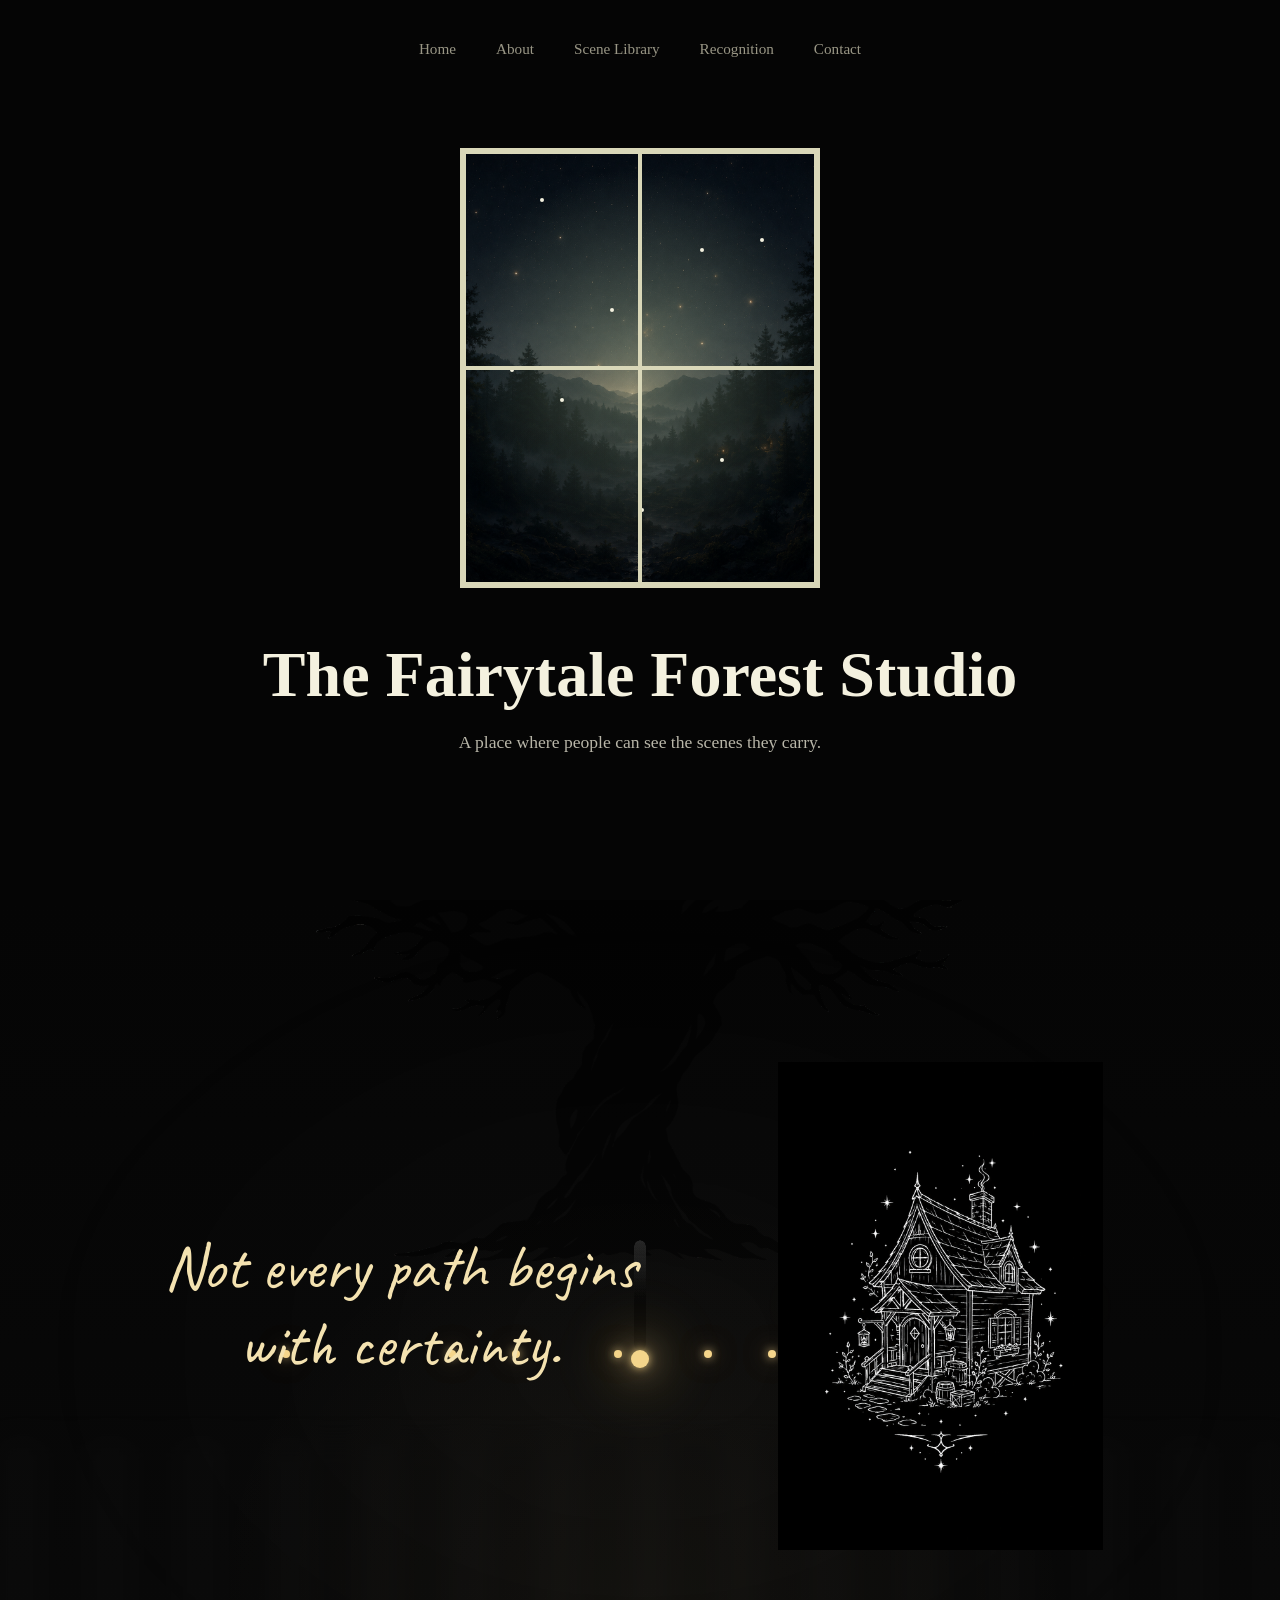
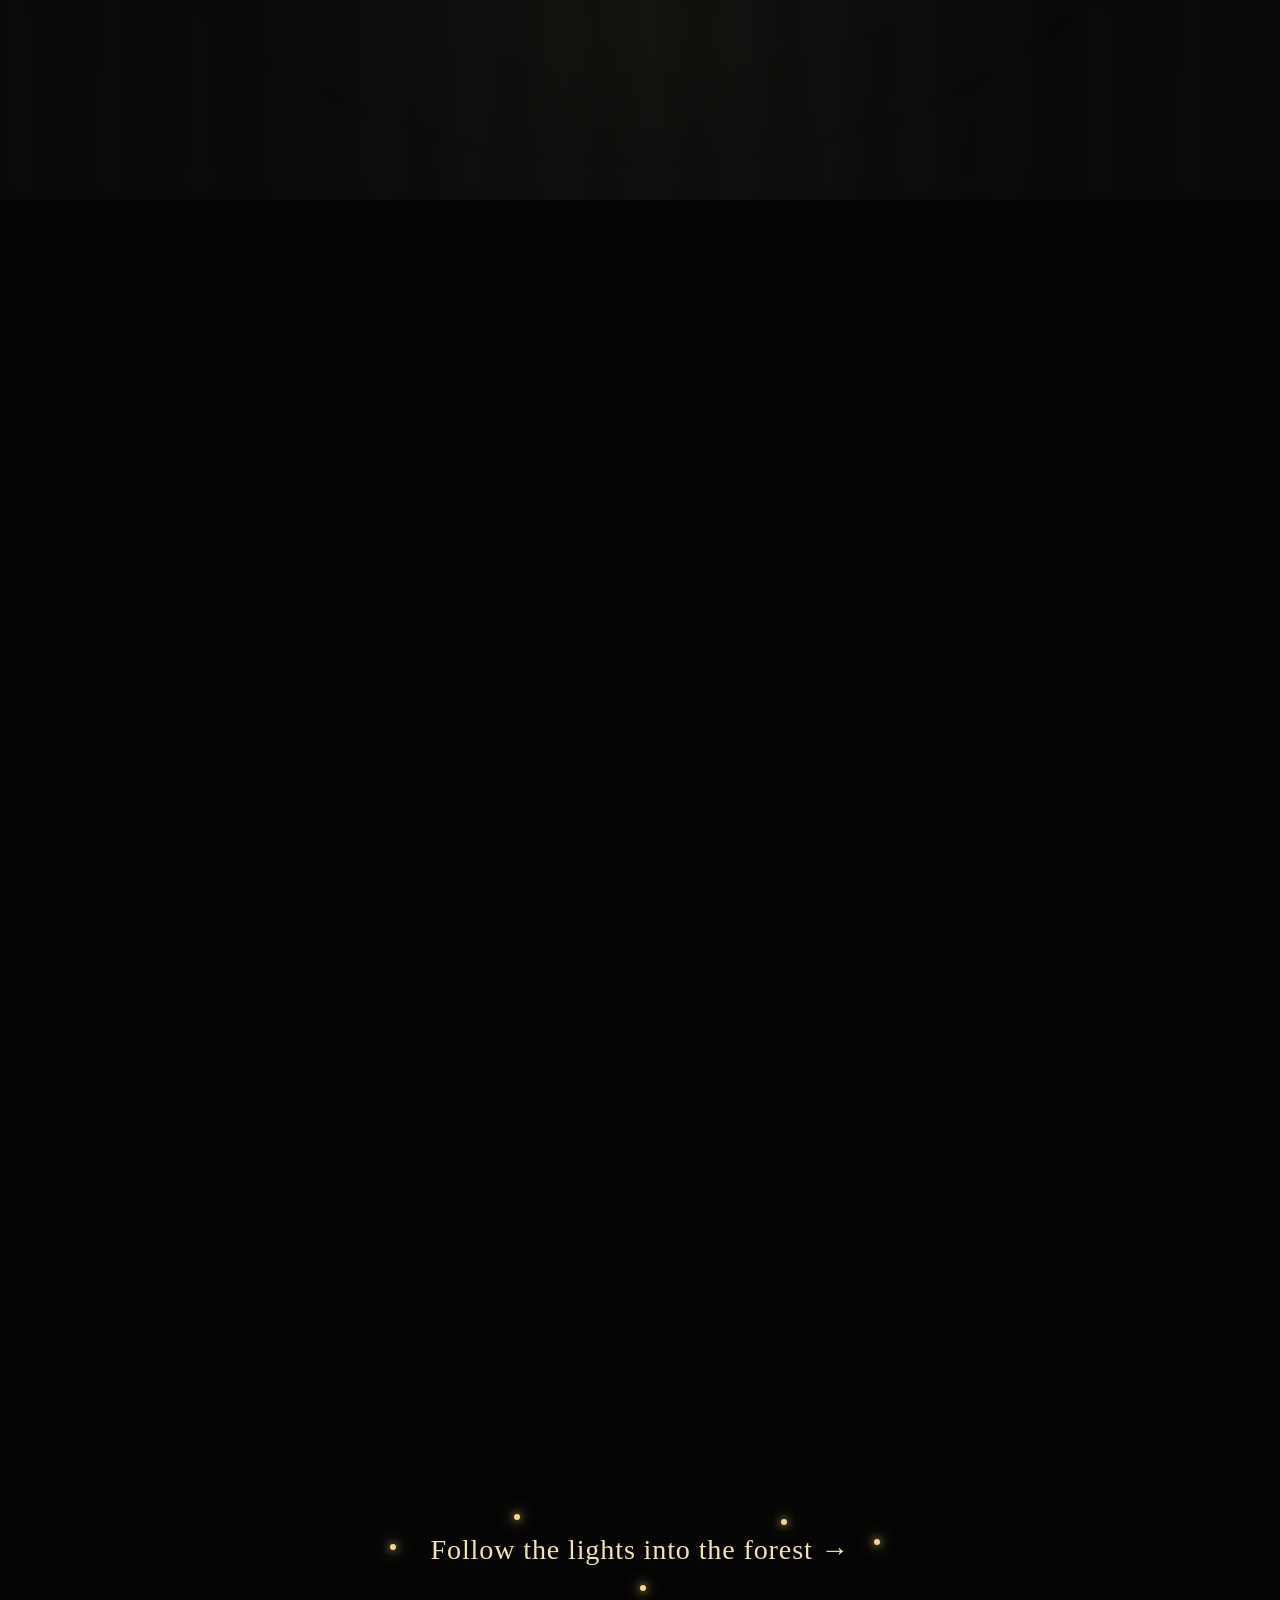
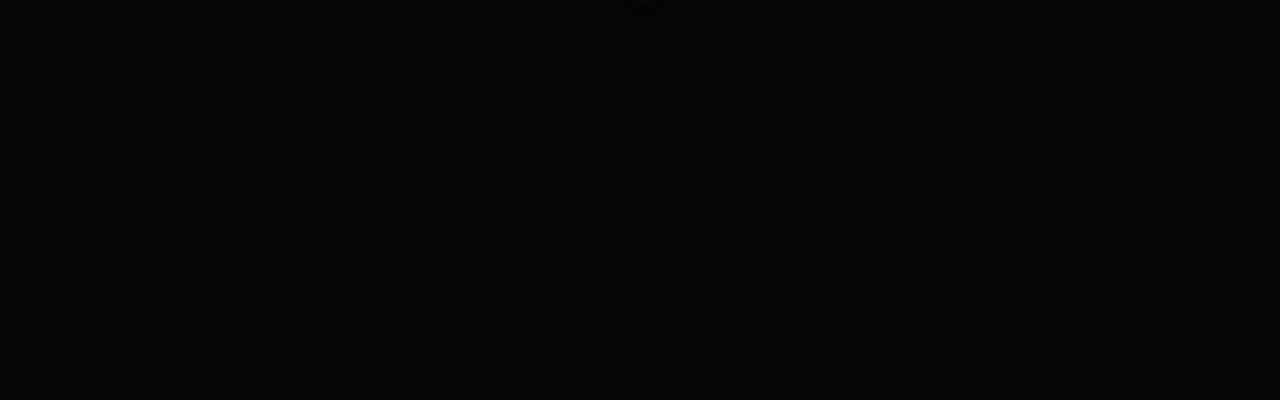
==== index.html @ 3590ee10 "Add house floating animation and glow stage" ====
<!DOCTYPE html>
<html lang="en">
<head>
    <meta charset="UTF-8">
    <meta name="viewport" content="width=device-width, initial-scale=1.0">
    <title>The Fairytale Forest Studio</title>

    <link rel="stylesheet" href="style.css">

    <link rel="preconnect" href="https://fonts.googleapis.com">

    <link rel="preconnect" href="https://fonts.gstatic.com" crossorigin>

    <link href="https://fonts.googleapis.com/css2?family=Caveat:wght@400;500;600&display=swap" rel="stylesheet">
</head>
<body>
    <div id="living-light"></div>

<main>

    <section class="hero">

        <nav>
            <a href="index.html">Home</a>
            <a href="about.html">About</a>
            <a href="scene-library.html">Scene Library</a>
            <a href="recognition.html">Recognition</a>
            <a href="contact.html">Contact</a>
        </nav>

        <div class="window">

            <div class="sky"></div>
            <div class="distant-mist"></div>
            <div class="foreground-shadow"></div>

            <div class="star star1"></div>
            <div class="star star2"></div>
            <div class="star star3"></div>
            <div class="star star4"></div>
            <div class="star star5"></div>
            <div class="star star6"></div>
            <div class="star star7"></div>
            <div class="star star8"></div>

            <div class="glow"></div>
            
            <div class="window-frame">
                <div></div>
                <div></div>
                <div></div>
                <div></div>
            </div>

        </div>

        <h1>The Fairytale Forest Studio</h1>

        <p>
            A place where people can see the scenes they carry.
        </p>

    </section>


    <section class="forest-transition">

        
<div class="transition-story">

    <div class="transition-left">

        <div class="transition-quote">
            Not every path begins with certainty.
        </div>

    </div>

    <div class="transition-right">

    <div class="house-stage">

        <img
            src="assets/fairytale-house.png"
            class="transition-house"
            alt="Fairytale House"
        >

    </div>

</div>

</div>

    <div class="forest-darkness">

        
        <div class="forest-lantern"></div>
        <div class="ancient-tree"></div>

        <div class="floating-light light-1"></div>
        <div class="floating-light light-2"></div>
        <div class="floating-light light-3"></div>
        <div class="floating-light light-4"></div>
        <div class="floating-light light-5"></div>
        <div class="floating-light light-6"></div>
        <div class="floating-light light-7"></div>
        <div class="floating-light light-8"></div>

    </div>

    </section>


    <section class="forest-path">


    <div class="path-lights">


            <span></span>
            <span></span>
            <span></span>
            <span></span>
            <span></span>
            <span></span>
            <span></span>
            <span></span>

        </div>

    </section>


    <section class="forest-gate">
       
    <a href="scene-library.html"
       class="forest-invitation">

        Follow the lights into the forest →

        <span class="sparkle sparkle-1"></span>
        <span class="sparkle sparkle-2"></span>
        <span class="sparkle sparkle-3"></span>
        <span class="sparkle sparkle-4"></span>
        <span class="sparkle sparkle-5"></span>

    </a>

</section>

</main>

<script src="script.js"></script>

</body>
</html>
---- style.css ----
/* =====================================
   RESET
===================================== */

* {
    margin: 0;
    padding: 0;
    box-sizing: border-box;
}

html {
    scroll-behavior: smooth;
}

body {
    background: #050505;
    color: #f4f1df;
    min-height: 100vh;
    overflow-x: hidden;
    font-family: Georgia, serif;
}

#living-light {

    position: fixed;

    width: 32px;
    height: 32px;

    background-image:
        url("assets/tinysnowflake1.png");

    background-size: contain;
    background-repeat: no-repeat;
    background-position: center;

    z-index: 99999;

    pointer-events: none;

    opacity: 0;

    transition:
        opacity .6s ease;

        

    animation:
    fairySparkle 2.5s ease-in-out infinite;
}

/* =====================================
   HERO (GIỮ NGUYÊN TỪ A)
===================================== */

.hero {
    min-height: 100vh;

    display: flex;
    flex-direction: column;
    justify-content: center;
    align-items: center;

    position: relative;
}

/* =====================================
   MENU A
===================================== */

nav {
    position: absolute;
    top: 40px;

    display: flex;
    gap: 40px;
}

nav a {
    color: #d8d4bc;
    text-decoration: none;
    font-size: 0.95rem;
    opacity: 0.7;
    transition: 0.3s;
}

nav a:hover {
    opacity: 1;
}

/* =====================================
   WINDOW A
===================================== */

.window {
    width: 360px;
    height: 440px;

    position: relative;
    overflow: hidden;

    margin-bottom: 50px;
}

.sky {

    position: absolute;
    inset: 0;

    background-image:
        url("assets/forest-master.png");

    background-size: cover;

    background-position: center;

    background-repeat: no-repeat;

    animation: breatheSky 18s ease-in-out infinite;
    transition: transform 0.1s linear;
}
.distant-mist {

    position: absolute;
    inset: 0;

    background:
        radial-gradient(
            ellipse at center,
            rgba(210,220,200,0.10) 0%,
            rgba(210,220,200,0.06) 30%,
            transparent 65%
        );

    z-index: 1;

    pointer-events: none;
}
.foreground-shadow {

    position: absolute;
    inset: 0;

    background:
        linear-gradient(
            to top,
            rgba(0,0,0,0.22) 0%,
            rgba(0,0,0,0.10) 18%,
            transparent 40%
        );

    z-index: 1;

    pointer-events: none;
}

.glow {
    position: absolute;
    inset: 0;

    background: radial-gradient(
        circle at center,
        rgba(170, 190, 130, 0.25),
        transparent 70%
    );

    animation: breatheGlow 12s ease-in-out infinite;
}


/* =====================================
   STARS A
===================================== */

.star {
    position: absolute;

    width: 4px;
    height: 4px;

    border-radius: 50%;

    background: #f4f1df;

    z-index: 2;

    animation: twinkle 6s infinite;
}

.star1 { top: 50px; left: 80px; }
.star2 { top: 100px; left: 240px; }
.star3 { top: 160px; left: 150px; }
.star4 { top: 90px; left: 300px; }
.star5 { top: 250px; left: 100px; }
.star6 { top: 310px; left: 260px; }
.star7 { top: 220px; left: 50px; }
.star8 { top: 360px; left: 180px; }

.star2 { animation-delay: 1s; }
.star3 { animation-delay: 2s; }
.star4 { animation-delay: 3s; }
.star5 { animation-delay: 4s; }
.star6 { animation-delay: 5s; }
.star7 { animation-delay: 1.5s; }
.star8 { animation-delay: 2.5s; }

/* =====================================
   WINDOW FRAME A
===================================== */

.window-frame {
    position: absolute;
    inset: 0;

    z-index: 3;

    border: 4px solid #d9d7b8;

    display: grid;
    grid-template-columns: 1fr 1fr;
    grid-template-rows: 1fr 1fr;
}

.window-frame div {
    border: 2px solid #d9d7b8;
}

/* =====================================
   TYPOGRAPHY A
===================================== */

.hero h1 {
    font-size: 4rem;
    margin-bottom: 20px;
}

.hero p {
    font-size: 1.1rem;
    opacity: 0.75;
}

/* =====================================
   FOREST SECTIONS (THÊM TỪ B)
===================================== */

.forest-transition,
.forest-path,
.forest-gate {
    position: relative;
    min-height: 100vh;
}

/* =====================================
   FOREST TRANSITION
===================================== */

.forest-transition {
    display: flex;
    justify-content: center;
    align-items: center;

    overflow: hidden;

    position: relative;

    background:
        radial-gradient(
            circle at 50% 80%,
            rgba(245,213,139,.05),
            transparent 45%
        ),
        linear-gradient(
            to bottom,
            #050505,
            #070707,
            #090909
        );
}
.forest-transition::before {

    content: "";

    position: absolute;

    inset: 0;

    background:
        radial-gradient(
            ellipse at center,
            rgba(255,255,255,.025),
            transparent 70%
        );

    filter: blur(60px);

    pointer-events: none;
}
.forest-transition::after {

    content: "";

    position: absolute;

    left: 0;
    right: 0;
    bottom: 0;

    height: 40%;

    background:
        repeating-linear-gradient(
            to right,
            rgba(20,20,20,.9) 0px,
            rgba(20,20,20,.9) 40px,
            rgba(10,10,10,.95) 40px,
            rgba(10,10,10,.95) 90px
        );

    opacity: .25;

    filter: blur(12px);

    pointer-events: none;
}

.forest-darkness {

    position: relative;

    width: 100%;
    height: 100%;

    background:
        radial-gradient(
            ellipse at center,
            rgba(255,255,255,.03),
            transparent 65%
        );
}

.forest-darkness::before {

    content: "";

    position: absolute;

    inset: 0;

    background:
        radial-gradient(
            circle at 50% 60%,
            rgba(245,213,139,.08),
            transparent 40%
        );

    filter: blur(80px);

    pointer-events: none;
}

/* =====================================
   DISTANT LANTERN
===================================== */

.forest-lantern {

    position: absolute;

    left: 50%;
    top: 28%;

    transform: translateX(-50%);

    width: 18px;
    height: 18px;

    border-radius: 50%;

    background: #f5d58b;

    z-index: 2;

    box-shadow:
        0 0 10px rgba(245,213,139,.9),
        0 0 30px rgba(245,213,139,.7),
        0 0 80px rgba(245,213,139,.3);

    animation:
        lanternGlow 6s ease-in-out infinite;
}

.forest-lantern::before {

    content: "";

    position: absolute;

    left: 50%;
    top: 50%;

    width: 120px;
    height: 120px;

    transform:
        translate(-50%, -50%);

    border-radius: 50%;

    background:
        radial-gradient(
            circle,
            rgba(245,213,139,.12),
            transparent 70%
        );

    filter: blur(20px);

    pointer-events: none;
}


/* =====================================
   ANCIENT TREE
===================================== */

.ancient-tree {

    position: absolute;

    left: 50%;
    bottom: 0;

    transform: translateX(-50%);

    width: 700px;
    height: 700px;

    background-image:
        url("assets/ancient-tree.png");

    background-size: contain;
    background-repeat: no-repeat;
    background-position: center;

    opacity: .45;

    filter:
    brightness(3)
    contrast(2);

    pointer-events: none;

    z-index: 1;
}

/* tán cây */

.ancient-tree::before {

    content: "";

    position: absolute;

    top: 0;
    left: 50%;

    transform: translateX(-50%);

    width: 140px;
    height: 140px;

    border-radius: 50%;

    background:
        radial-gradient(
            circle,
            rgba(35,35,35,.95),
            rgba(15,15,15,.98)
        );

    filter: blur(6px);
}

/* thân cây */

.ancient-tree::after {

    content: "";

    position: absolute;

    left: 50%;
    bottom: 0;

    transform: translateX(-50%);

    width: 12px;
    height: 110px;

    background:
        linear-gradient(
            to bottom,
            rgba(35,35,35,.95),
            rgba(10,10,10,1)
        );

    border-radius: 20px;
}
.ancient-tree {

    animation:
        treeBreath 10s ease-in-out infinite;
}

/* =====================================
   FLOATING LIGHTS
===================================== */

.floating-light {

    position: absolute;

    width: 8px;
    height: 8px;

    border-radius: 50%;

    background: #f5d58b;

    box-shadow:
        0 0 10px rgba(245,213,139,.8),
        0 0 25px rgba(245,213,139,.6),
        0 0 60px rgba(245,213,139,.4);

    animation:
        twinkle 4s ease-in-out infinite,
        floatLight 7s ease-in-out infinite;
}

.light-1 { left:22%; top:62%; }
.light-2 { left:35%; top:58%; animation-delay:1s; }
.light-3 { left:48%; top:66%; animation-delay:2s; }
.light-4 { left:60%; top:50%; animation-delay:3s; }
.light-5 { left:72%; top:60%; animation-delay:4s; }
.light-6 { left:55%; top:38%; animation-delay:5s; }
.light-7 { left:82%; top:46%; animation-delay:2.5s; }
.light-8 { left:40%; top:42%; animation-delay:1.5s; }

/* =====================================
   FOREST PATH
===================================== */

.forest-path {
    display: flex;
    justify-content: center;
    align-items: center;

    position: relative;

    background:
        radial-gradient(
            ellipse at center,
            rgba(245,213,139,.06),
            transparent 55%
        );
}
.forest-path::before {

    content: "";

    position: absolute;

    width: 70%;
    height: 100%;

    left: 50%;
    transform: translateX(-50%);

    background:
        linear-gradient(
            to bottom,
            transparent,
            rgba(255,220,140,.03),
            transparent
        );

    filter: blur(40px);

    pointer-events: none;
}

.path-lights {

    width: min(900px, 90vw);
    height: 500px;

    position: relative;
}

.path-lights span {

    position: absolute;

    width: 14px;
    height: 14px;

    border-radius: 50%;

    background: #f5d58b;

    box-shadow:
        0 0 10px rgba(245,213,139,.8),
        0 0 30px rgba(245,213,139,.6),
        0 0 70px rgba(245,213,139,.35);

    animation:
        twinkle 5s ease-in-out infinite;
}

.path-lights span:nth-child(1){ left:18%; top:82%; }

.path-lights span:nth-child(2){ left:28%; top:72%; animation-delay:.5s; }

.path-lights span:nth-child(3){ left:38%; top:62%; animation-delay:1s; }

.path-lights span:nth-child(4){ left:50%; top:52%; animation-delay:1.5s; }

.path-lights span:nth-child(5){ left:60%; top:42%; animation-delay:2s; }

.path-lights span:nth-child(6){ left:70%; top:32%; animation-delay:2.5s; }

.path-lights span:nth-child(7){ left:80%; top:20%; animation-delay:3s; }

.path-lights span:nth-child(8){ left:88%; top:8%; animation-delay:3.5s; }



/* =====================================
   REVEAL SYSTEM
===================================== */

.reveal {

    opacity: 0;

    transform: translateY(60px);

    transition:
        opacity 1.2s ease,
        transform 1.2s ease;
}

.reveal.visible {

    opacity: 1;

    transform: translateY(0);
}

/* =====================================
   ANIMATIONS
===================================== */

@keyframes twinkle {

    0%,100%{
        opacity:.15;
        transform:scale(1);
    }

    50%{
        opacity:1;
        transform:scale(2);
    }
}

@keyframes breatheSky {

    0%,100%{
        filter:brightness(.85);
    }

    50%{
        filter:brightness(1.15);
    }
}

@keyframes breatheGlow {

    0%,100%{
        opacity:.3;
    }

    50%{
        opacity:.8;
    }
}

@keyframes floatLight {

    0%{
        transform:
            translateY(0)
            scale(.9);
    }

    50%{
        transform:
            translateY(-20px)
            scale(1.2);
    }

    100%{
        transform:
            translateY(0)
            scale(.9);
    }
}

/* =====================================
   SCENE LIBRARY
===================================== */

#scene-list {
    width: 100%;
    max-width: 800px;
    margin: 40px auto;
}

.scene-card {
    border: 1px solid rgba(255,255,255,0.15);
    padding: 20px;
    margin-bottom: 20px;
    border-radius: 12px;
    backdrop-filter: blur(6px);
}

.scene-card h2 {
    margin-bottom: 10px;
}
/* =====================================
   FAIRYTALE INVITATION
===================================== */

.forest-gate {

    display:flex;
    justify-content:center;
    align-items:center;

    position:relative;
}

.forest-invitation {

    position:relative;

    text-decoration:none;

    color:#f4e2b0;

    font-size:clamp(
        1.4rem,
        2.2vw,
        2.2rem
    );

    letter-spacing:.03em;

    transition:.5s ease;

    text-align:center;
}

.forest-invitation:hover {

    color:#fff2c7;

    text-shadow:
        0 0 10px rgba(255,230,160,.8),
        0 0 25px rgba(255,230,160,.5),
        0 0 60px rgba(255,230,160,.3);
}

/* =====================================
   SPARKLES
===================================== */

.sparkle {

    position:absolute;

    width:6px;
    height:6px;

    border-radius:50%;

    background:#f5d58b;

    box-shadow:
        0 0 8px rgba(245,213,139,.9),
        0 0 18px rgba(245,213,139,.7),
        0 0 35px rgba(245,213,139,.4);

    animation:
        sparkleFloat 5s ease-in-out infinite,
        sparkleBlink 3s ease-in-out infinite;
}

.sparkle-1 {
    left:-40px;
    top:10px;
}

.sparkle-2 {
    left:20%;
    top:-20px;
    animation-delay:1s;
}

.sparkle-3 {
    right:15%;
    top:-15px;
    animation-delay:2s;
}

.sparkle-4 {
    right:-30px;
    top:5px;
    animation-delay:1.5s;
}

.sparkle-5 {
    left:50%;
    bottom:-25px;
    animation-delay:2.5s;
}

/* =====================================
   SPARKLE ANIMATION
===================================== */

@keyframes sparkleFloat {

    0%{
        transform:
            translateY(0)
            scale(.8);
    }

    50%{
        transform:
            translateY(-15px)
            scale(1.4);
    }

    100%{
        transform:
            translateY(0)
            scale(.8);
    }
}

@keyframes sparkleBlink {

    0%,100%{
        opacity:.2;
    }

    50%{
        opacity:1;
    }
}
/* =====================================
   RESPONSIVE
===================================== */

@media (max-width: 768px) {

    nav {

        width: 90%;

        justify-content: center;

        flex-wrap: wrap;

        gap: 16px;

        top: 24px;
    }

    nav a {

        font-size: 0.85rem;
    }

    .window {

        width: 260px;

        height: 320px;

        margin-bottom: 35px;
    }

    .hero h1 {

        font-size: clamp(
            2rem,
            8vw,
            3rem
        );

        text-align: center;

        padding: 0 20px;
    }

    .hero p {

        font-size: 0.95rem;

        text-align: center;

        padding: 0 24px;
    }

    .forest-invitation {

        font-size: 0.95rem;
    }

}
/* =====================================
   FOREST THOUGHTS
===================================== */

@keyframes lanternGlow {

    0%,100% {

        opacity: .7;
    }

    50% {

        opacity: 1;
    }
}
@keyframes treeBreath {

    0%,100% {

        opacity: .22;

        transform:
            translateX(-50%)
            scale(1);
    }

    50% {

        opacity: .32;

        transform:
            translateX(-50%)
            scale(1.03);
    }
}
.light-trail {

    position: absolute;

    width: 10px;
    height: 10px;

    background-image:
        url("assets/tinysnowflake1.png");

    background-size: contain;
    background-repeat: no-repeat;
    background-position: center;

    opacity: .35;

    pointer-events: none;

    z-index: 99998;

    animation:
        trailFade 1.2s linear forwards;
}

@keyframes trailFade {

    from {

        opacity: 1;

        transform: scale(1);
    }

    to {

        opacity: 0;

        transform: scale(.3);
    }
}

.fairy-dust {

    position: absolute;

    width: 1px;
    height: 1px;

    border-radius: 50%;

    background: rgba(245,213,139,.8);

    box-shadow:
        0 0 3px rgba(245,213,139,.8);

    pointer-events: none;

    z-index: 99997;

    animation:
        fairyDustFall 3s linear forwards;
}

@keyframes fairyDustFall {

    from {

        opacity: .9;

        transform:
            translateY(0)
            translateX(0);
    }

    to {

        opacity: 0;

        transform:
            translateY(60px)
            translateX(
                calc(
                    (var(--drift, 0) * 1px)
                )
            );
    }
}

@keyframes fairySparkle {

    0%,100% {

        filter:
            brightness(1)
            drop-shadow(
                0 0 2px rgba(245,213,139,.5)
            )
            drop-shadow(
                0 0 6px rgba(245,213,139,.3)
            );
    }

    50% {

        filter:
            brightness(1.35)
            drop-shadow(
                0 0 6px rgba(245,213,139,.9)
            )
            drop-shadow(
                0 0 16px rgba(245,213,139,.6)
            );
    }
}

.magic-sweep {

    position: absolute;

    left: -300px;
    top: 50%;

    width: 250px;
    height: 4px;

    background:
        linear-gradient(
            90deg,
            transparent,
            rgba(245,213,139,.9),
            transparent
        );

    filter:
        blur(4px);

    opacity: 0;

    pointer-events: none;

    z-index: 20;
}

.transition-quote {

    position: relative;

    width: 100%;
    max-width: none;

    text-align: center;

    font-family: "Caveat", cursive;

    font-size: 4rem;

    line-height: 1.2;

    color: #f4e2b0;

    opacity: 1;
}
.transition-quote.active {

    opacity: 1;

    filter: blur(0);
}


.transition-spirit {

    position: absolute;

    left: 18%;
    top: 55%;

    width: 14px;
    height: 14px;

    border-radius: 50%;

    background: #f5d58b;

    box-shadow:
        0 0 10px rgba(245,213,139,.9),
        0 0 25px rgba(245,213,139,.7),
        0 0 60px rgba(245,213,139,.4);

    opacity: 0;

    z-index: 20;
}

.transition-spirit.active {

    animation:
        spiritFlight 2.5s ease forwards;
}

@keyframes spiritFlight {

    0% {

        opacity: 0;

        transform:
            translate(0,0)
            scale(.5);
    }

    15% {

        opacity: 1;
    }

    40% {

        transform:
            translate(80px,-70px)
            scale(1.2);
    }

    70% {

        transform:
            translate(180px,20px)
            scale(.9);
    }

    100% {

        opacity: 0;

        transform:
            translate(260px,-10px)
            scale(.5);
    }
}



.transition-story {

    position: absolute;

    top: 18vh;

    left: 50%;

    transform: translateX(-50%);

    width: min(1000px, 85vw);

    display: flex;

    justify-content: center;

    align-items: center;

    gap: 80px;

    z-index: 30;
}

.transition-left {

    flex: 0 0 520px;
}

.transition-right {

    flex: 1;

    display: flex;

    justify-content: center;
}

.transition-house {

    width: 100%;

    max-width: 325px;

    animation:
        houseFloat 8s ease-in-out infinite;
}

@keyframes houseFloat {

    0% {

        transform:
            translateY(0)
            rotate(-0.4deg);
    }

    25% {

        transform:
            translateY(-4px)
            rotate(0.2deg);
    }

    50% {

        transform:
            translateY(-8px)
            rotate(0.5deg);
    }

    75% {

        transform:
            translateY(-4px)
            rotate(0deg);
    }

    100% {

        transform:
            translateY(0)
            rotate(-0.4deg);
    }
}

.house-stage {

    position: relative;

    display: flex;

    justify-content: center;

    align-items: center;
}
.house-stage::before {

    content: "";

    position: absolute;

    width: 320px;
    height: 120px;

    border-radius: 50%;

    background:
        radial-gradient(
            ellipse,
            rgba(245,213,139,.18),
            rgba(245,213,139,.06),
            transparent 70%
        );

    filter: blur(25px);

    z-index: -1;

    animation:
        houseGlow 8s ease-in-out infinite;
}

@keyframes houseGlow {

    0%,100% {

        opacity: .5;

        transform: scale(1);
    }

    50% {

        opacity: .9;

        transform: scale(1.08);
    }
}
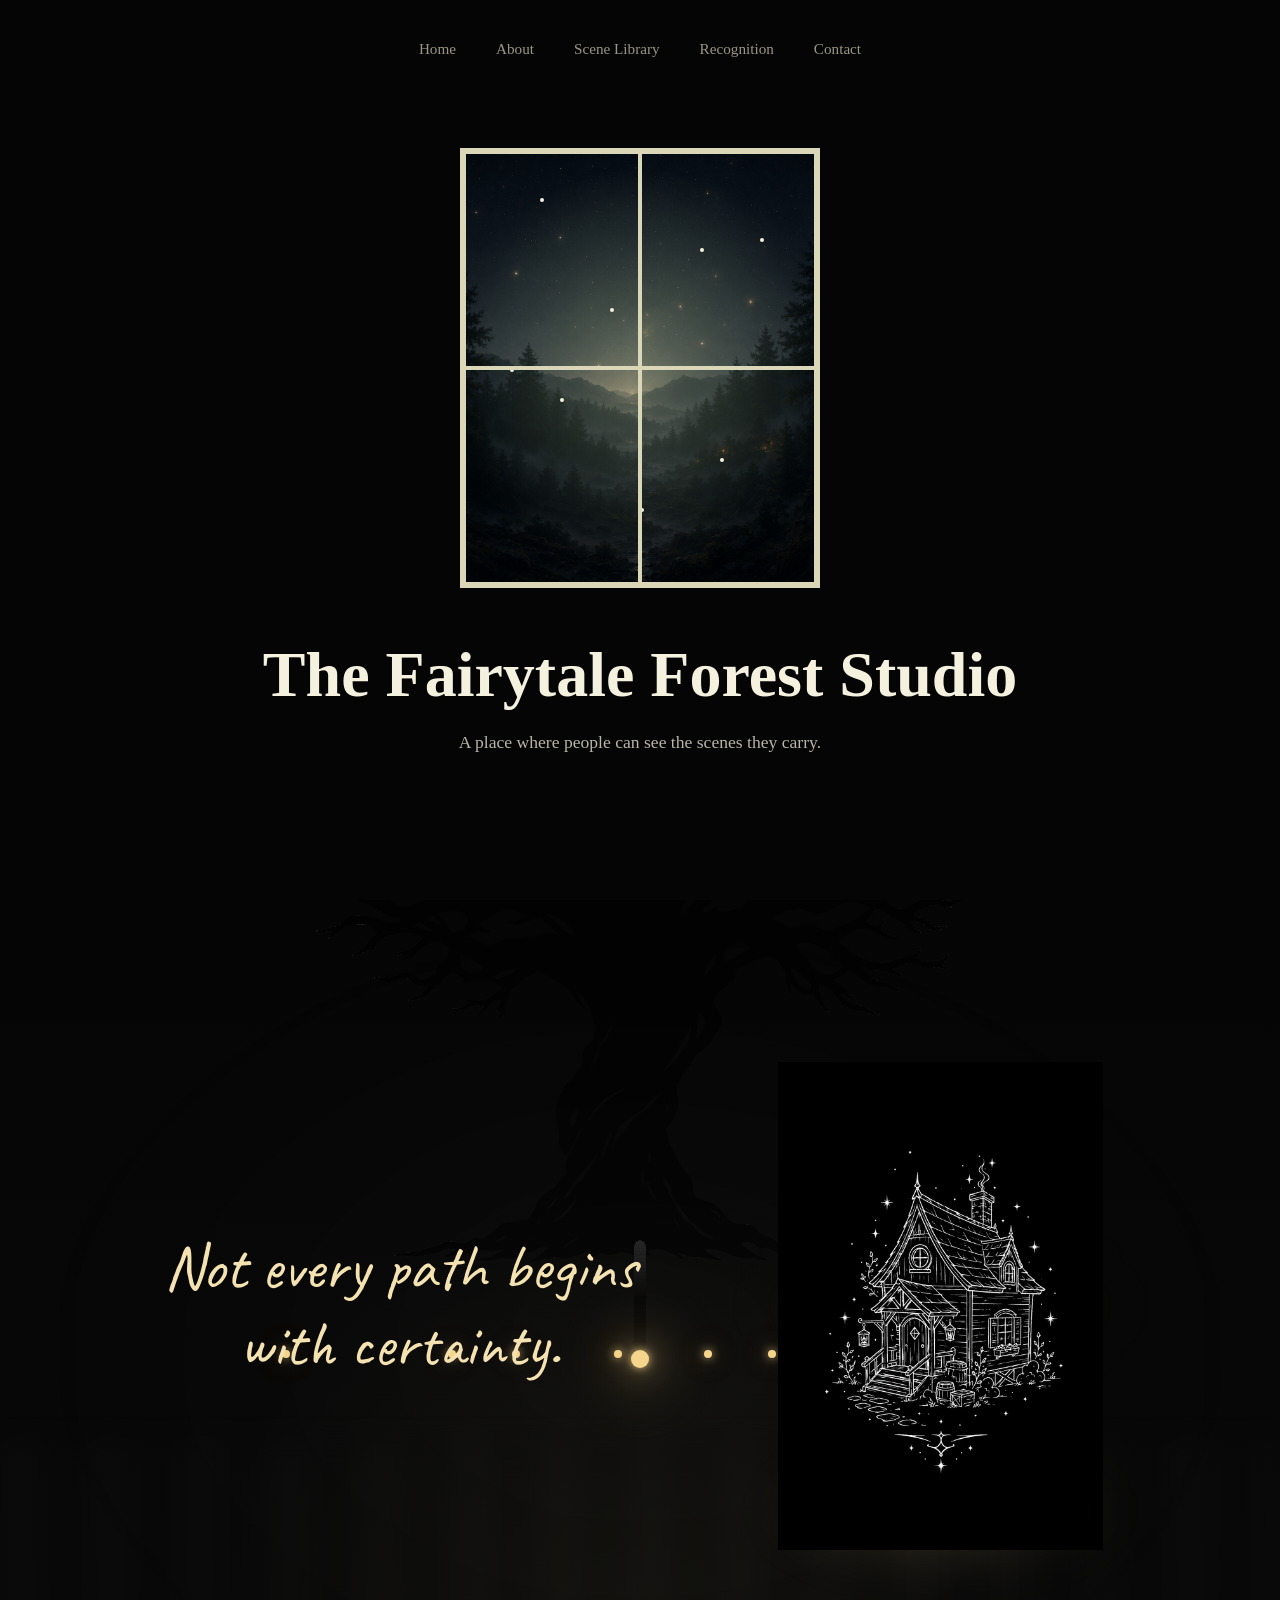
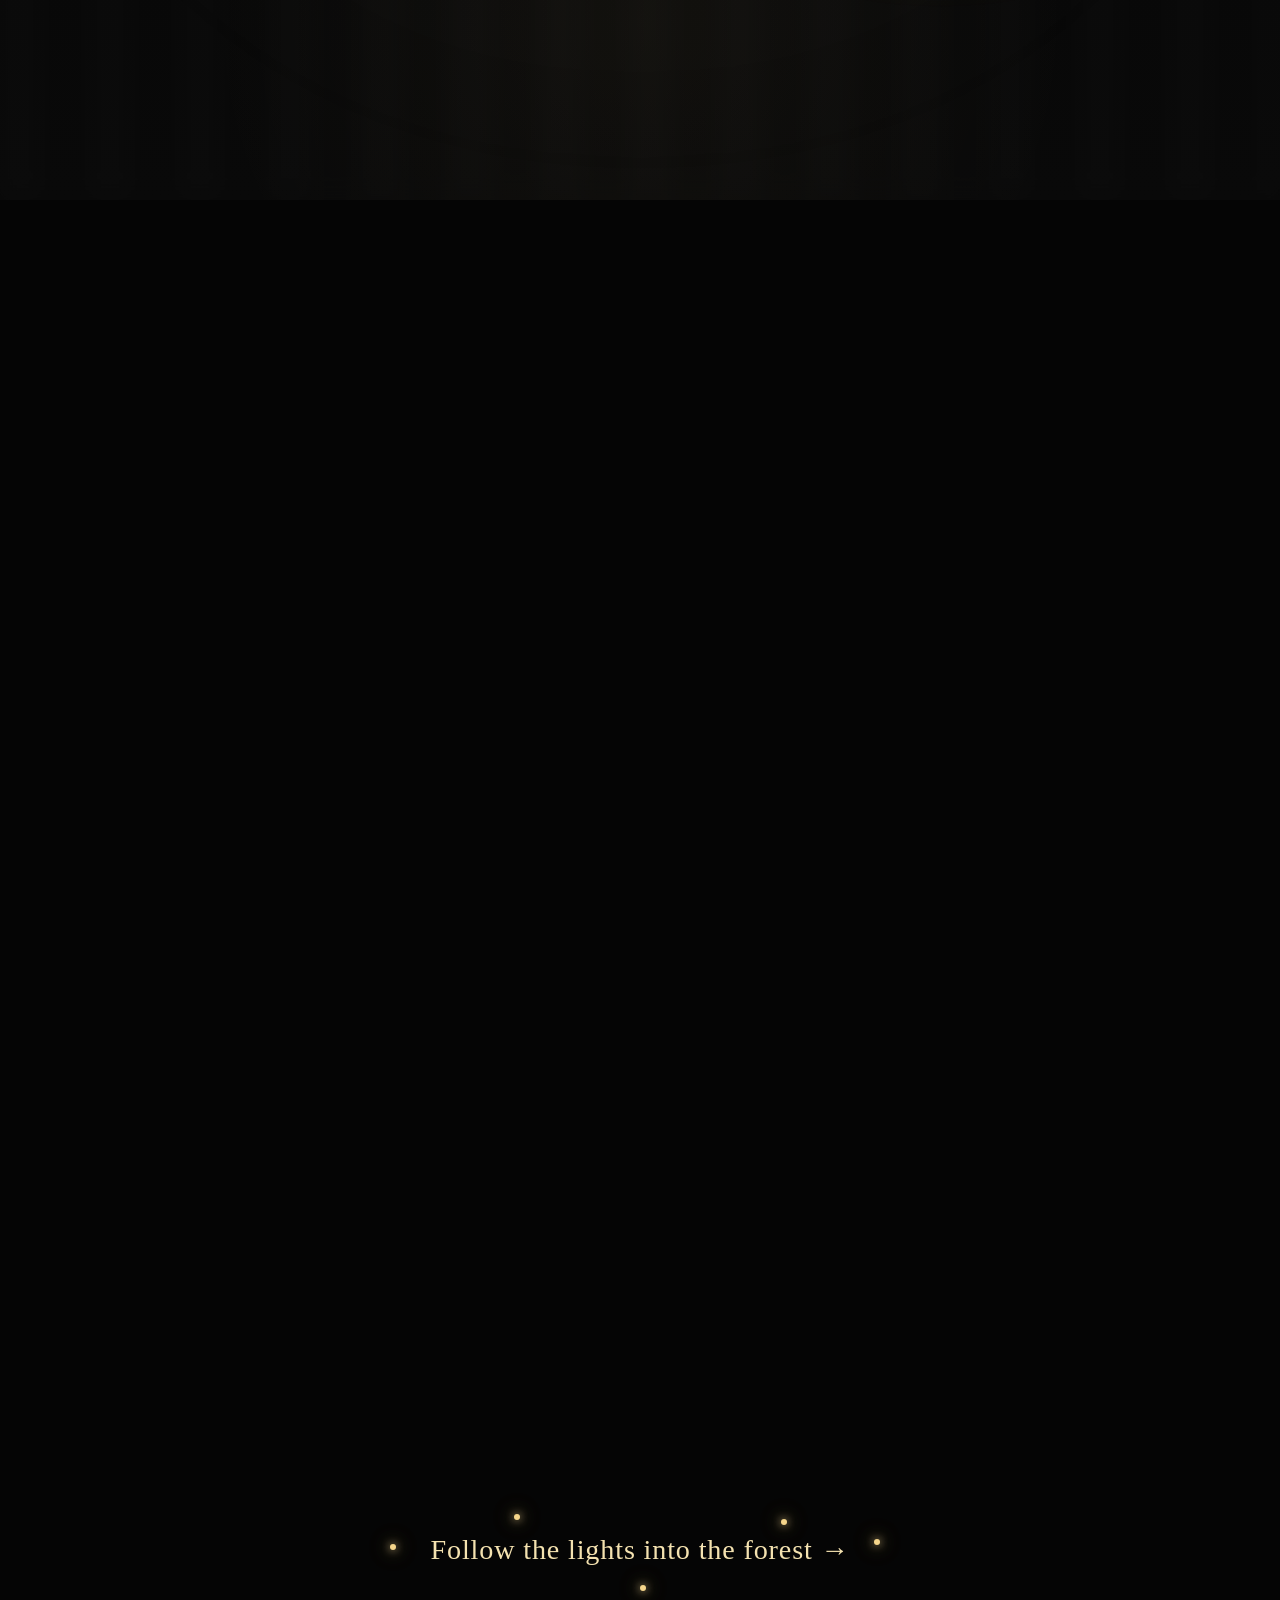
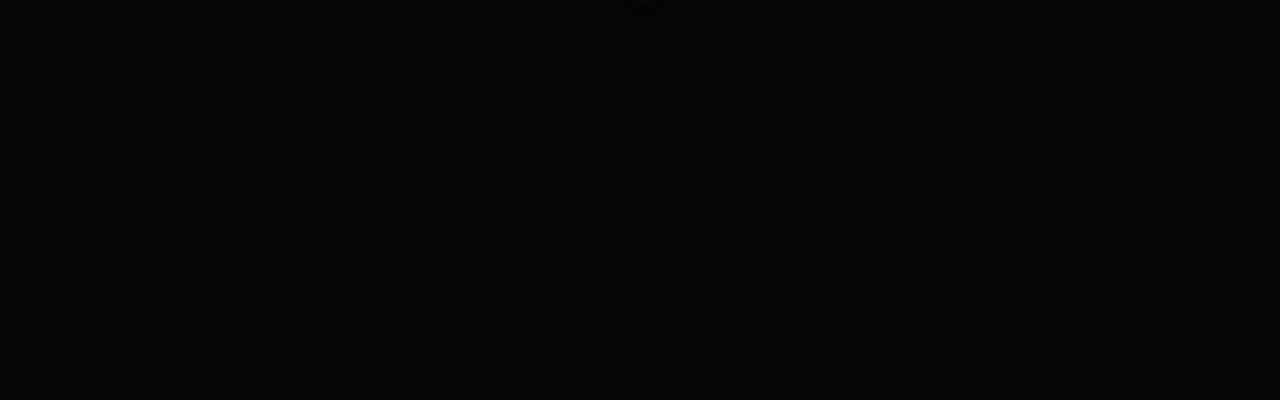
==== commit 0876d160: "Add memory island beneath house" ====
--- a/index.html
+++ b/index.html
@@ -80,10 +80,12 @@
 
     <div class="house-stage">
 
+        <div class="memory-island"></div>
+
         <img
-            src="assets/fairytale-house.png"
-            class="transition-house"
-            alt="Fairytale House"
+        src="assets/fairytale-house.png"
+        class="transition-house"
+        alt="Fairytale House"
         >
 
     </div>
--- a/style.css
+++ b/style.css
@@ -1253,8 +1253,11 @@
 
     max-width: 325px;
 
+    transform-origin: center center;
+
     animation:
-        houseFloat 8s ease-in-out infinite;
+        houseFloat 8s ease-in-out infinite,
+        houseSway 14s ease-in-out infinite;
 }
 
 @keyframes houseFloat {
@@ -1347,4 +1350,178 @@
 
         transform: scale(1.08);
     }
+}
+
+
+@keyframes houseSway {
+
+    0% {
+
+        rotate: -0.8deg;
+    }
+
+    25% {
+
+        rotate: -0.2deg;
+    }
+
+    50% {
+
+        rotate: 0.8deg;
+    }
+
+    75% {
+
+        rotate: 0.2deg;
+    }
+
+    100% {
+
+        rotate: -0.8deg;
+    }
+}
+
+@media (max-width: 768px) {
+
+    .transition-story {
+
+        flex-direction: column;
+
+        gap: 40px;
+
+        width: 90vw;
+
+        top: 10vh;
+    }
+
+    .transition-left {
+
+        flex: unset;
+
+        width: 100%;
+    }
+
+    .transition-right {
+
+        flex: unset;
+
+        width: 100%;
+    }
+
+    .transition-quote {
+
+        font-size: 2.2rem;
+
+        text-align: center;
+
+        max-width: 100%;
+    }
+
+    .transition-house {
+
+        max-width: 220px;
+    }
+
+}.memory-island {
+
+    position: absolute;
+
+    bottom: -20px;
+
+    width: 340px;
+
+    height: 120px;
+
+    border-radius: 50%;
+
+    background:
+
+        radial-gradient(
+
+            ellipse at center,
+
+            rgba(245,213,139,.18) 0%,
+
+            rgba(245,213,139,.08) 40%,
+
+            rgba(245,213,139,.03) 65%,
+
+            transparent 100%
+        );
+
+    filter: blur(24px);
+
+    animation:
+        islandBreath 12s ease-in-out infinite;
+
+    z-index: -1;
+}
+
+@keyframes islandBreath {
+
+    0%,100% {
+
+        transform:
+            scale(1);
+
+        opacity: .35;
+    }
+
+    50% {
+
+        transform:
+            scale(1.08);
+
+        opacity: .65;
+    }
+}
+
+.house-stage::after {
+
+    content: "";
+
+    position: absolute;
+
+    width: 420px;
+
+    height: 180px;
+
+    border-radius: 50%;
+
+    background:
+
+        radial-gradient(
+
+            ellipse,
+
+            rgba(255,255,255,.04),
+
+            transparent 70%
+        );
+
+    filter: blur(40px);
+
+    animation:
+        memoryMist 16s ease-in-out infinite;
+
+    z-index: -2;
+}
+
+@keyframes memoryMist {
+
+    0%,100% {
+
+        opacity: .15;
+
+        transform:
+            scale(1);
+    }
+
+    50% {
+
+        opacity: .35;
+
+        transform:
+            scale(1.12);
+    }
 }
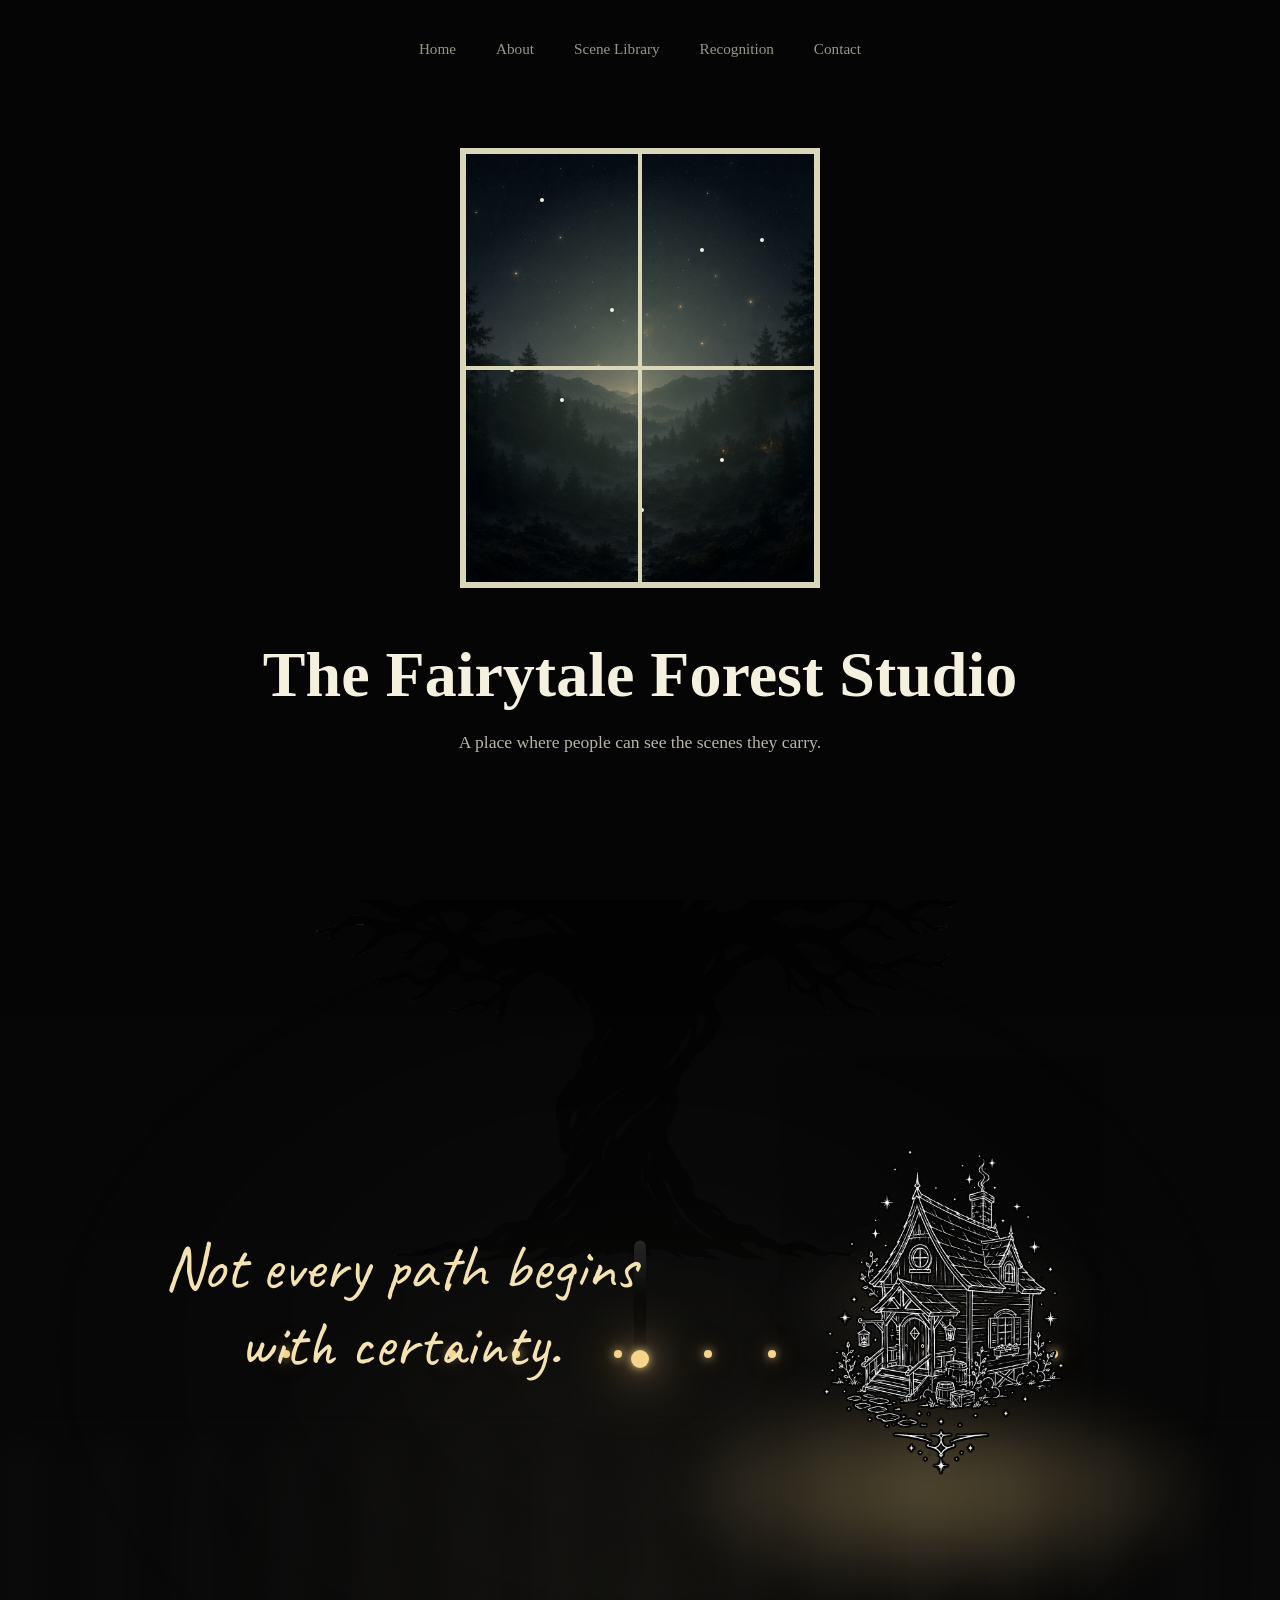
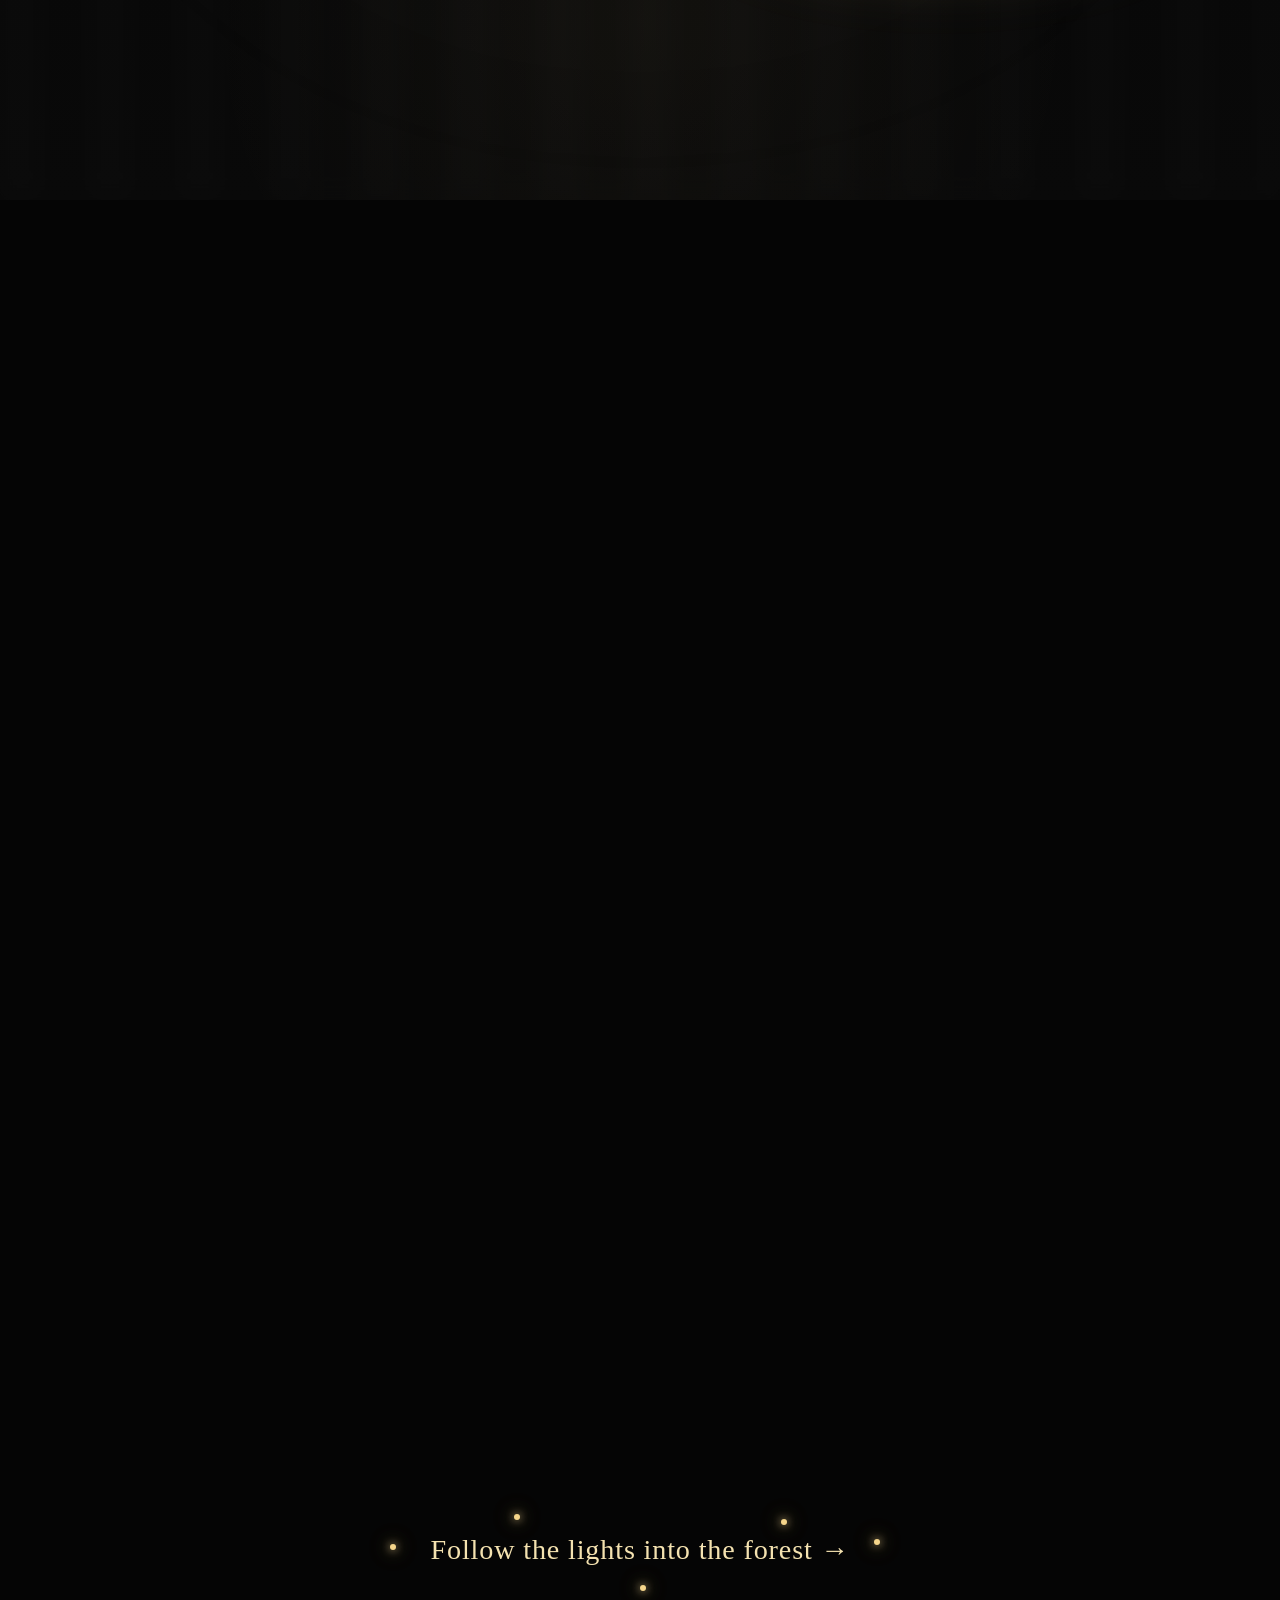
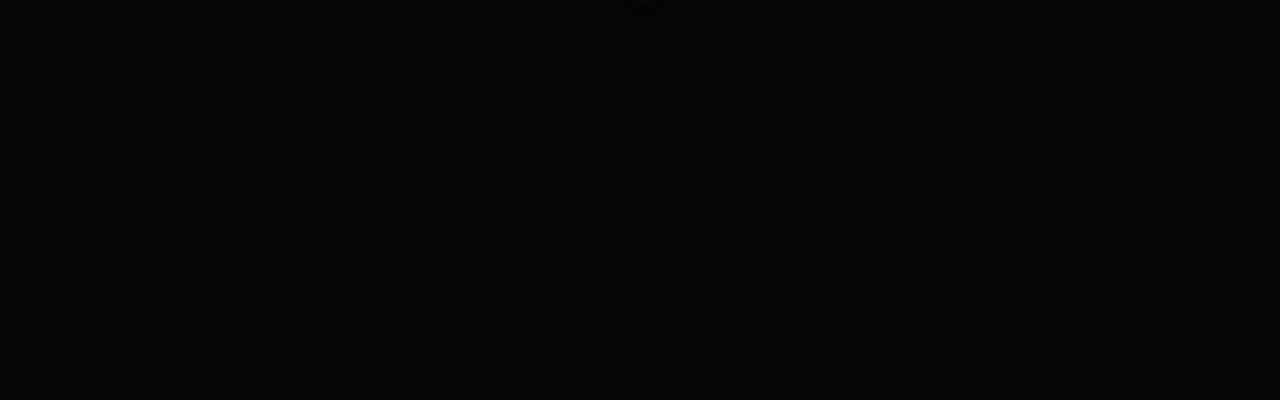
==== commit 785495a9: "Replace house asset with transparent PNG" ====
--- a/index.html
+++ b/index.html
@@ -83,7 +83,7 @@
         <div class="memory-island"></div>
 
         <img
-        src="assets/fairytale-house.png"
+        src="assets/fairytale-house-1.png"
         class="transition-house"
         alt="Fairytale House"
         >
--- a/style.css
+++ b/style.css
@@ -1426,11 +1426,11 @@
 
     position: absolute;
 
-    bottom: -20px;
-
-    width: 340px;
-
-    height: 120px;
+    bottom: -30px;
+
+    width: 500px;
+
+    height: 180px;
 
     border-radius: 50%;
 
@@ -1440,16 +1440,16 @@
 
             ellipse at center,
 
-            rgba(245,213,139,.18) 0%,
-
-            rgba(245,213,139,.08) 40%,
-
-            rgba(245,213,139,.03) 65%,
+            rgba(245,213,139,.35) 0%,
+
+            rgba(245,213,139,.18) 40%,
+
+            rgba(245,213,139,.08) 65%,
 
             transparent 100%
         );
 
-    filter: blur(24px);
+    filter: blur(30px);
 
     animation:
         islandBreath 12s ease-in-out infinite;
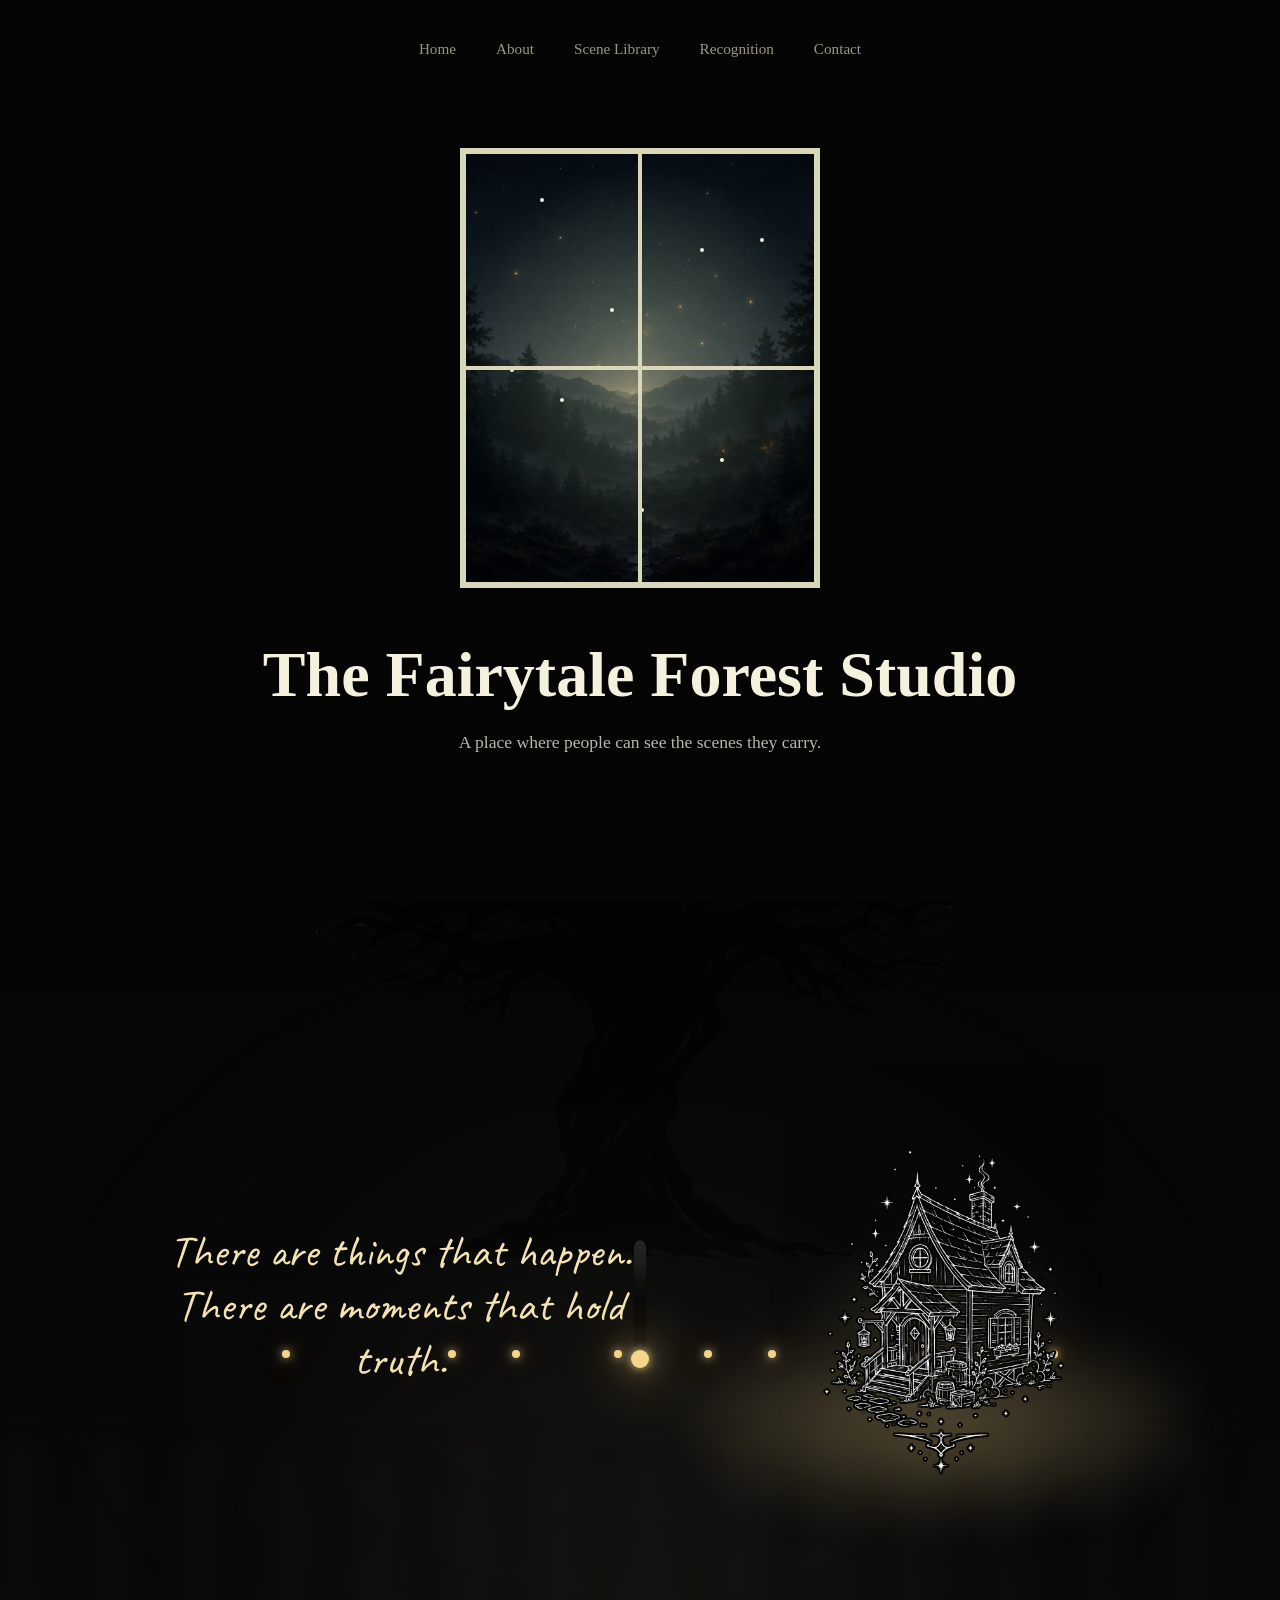
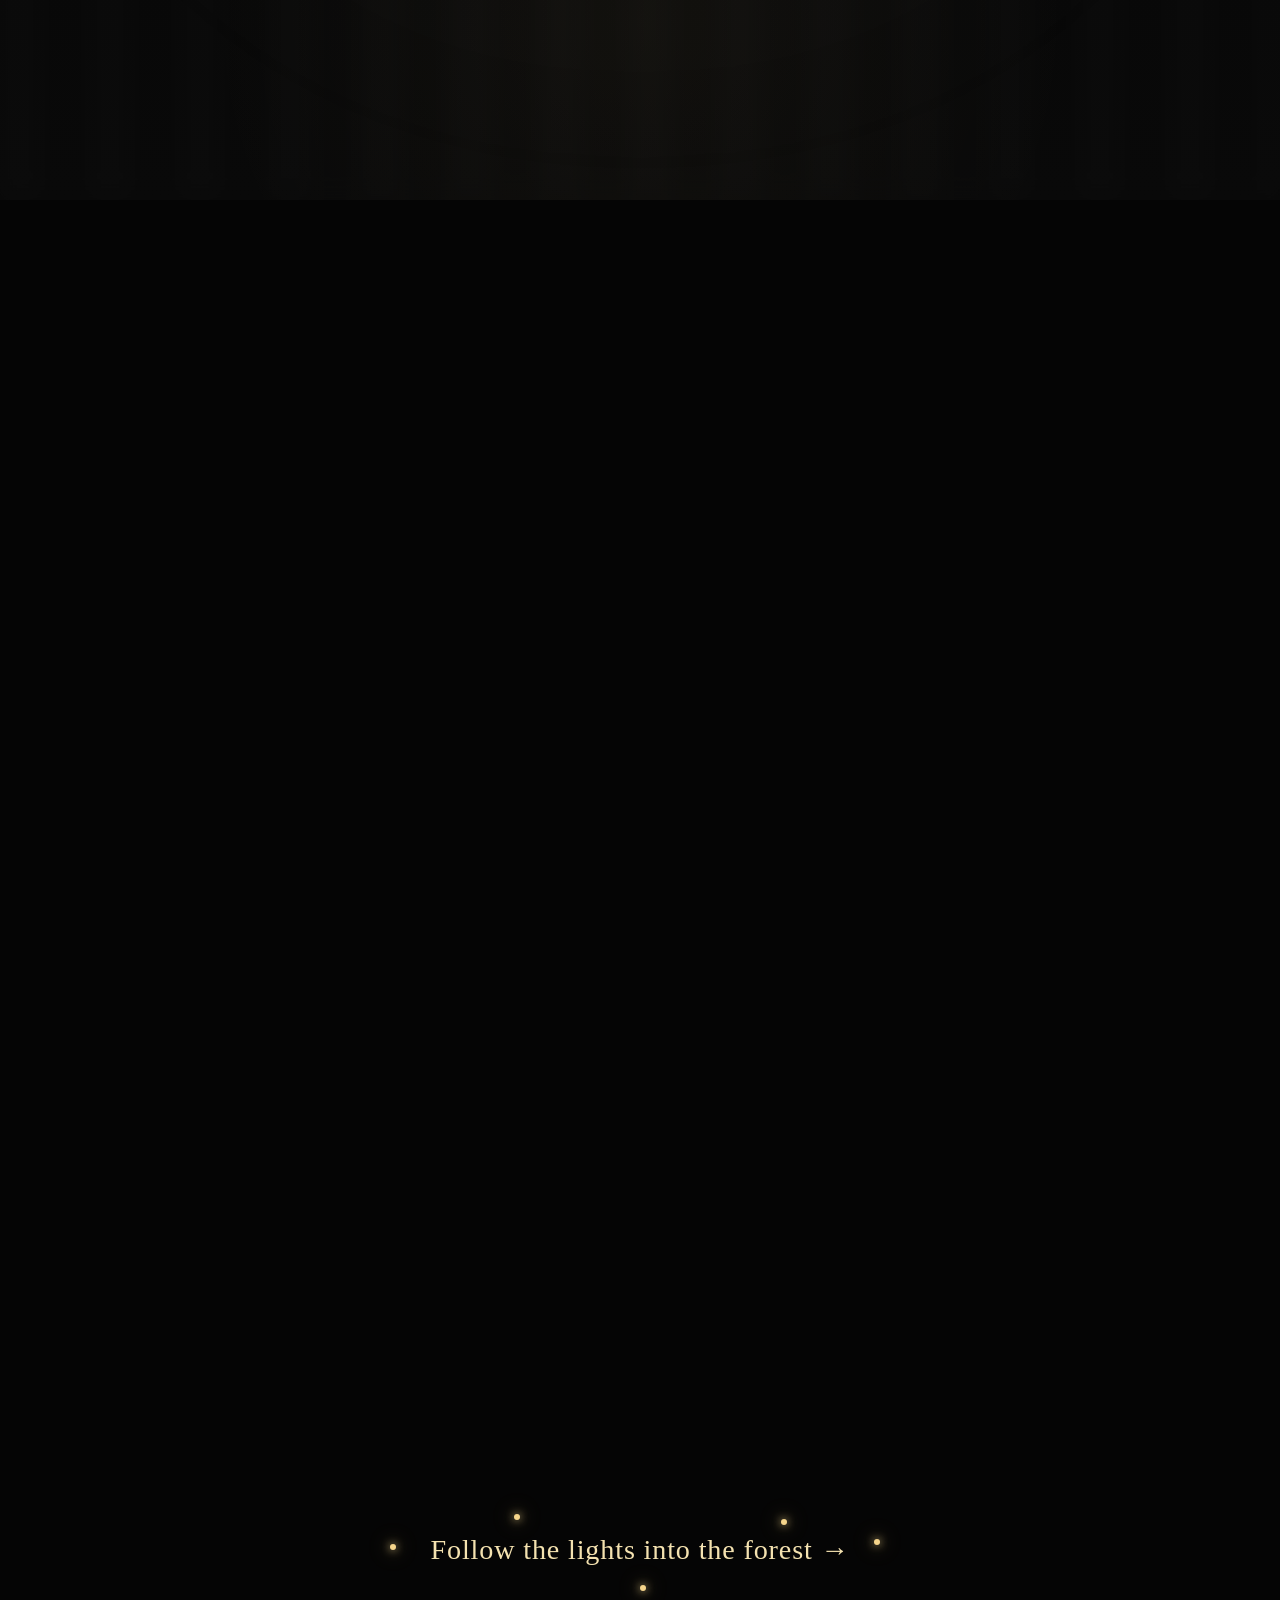
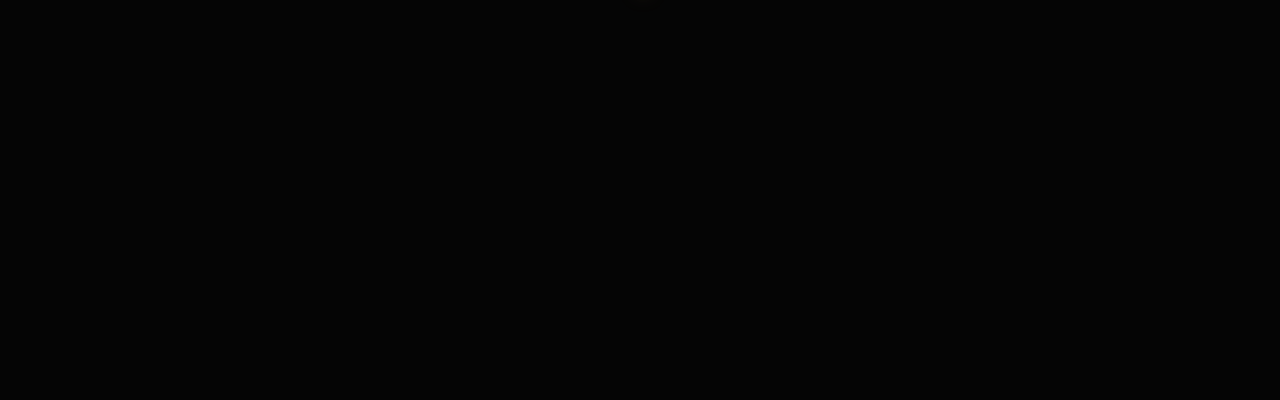
==== commit 2c425548: "Update zone 2 quote and typography" ====
--- a/index.html
+++ b/index.html
@@ -67,12 +67,15 @@
 
         
 <div class="transition-story">
+    
+    <div class="memory-wind"></div>
 
     <div class="transition-left">
 
         <div class="transition-quote">
-            Not every path begins with certainty.
-        </div>
+    There are things that happen.
+    There are moments that hold truth.
+</div>
 
     </div>
 
--- a/style.css
+++ b/style.css
@@ -1122,7 +1122,7 @@
 
     font-family: "Caveat", cursive;
 
-    font-size: 4rem;
+    font-size: 2.8rem;
 
     line-height: 1.2;
 
@@ -1426,7 +1426,7 @@
 
     position: absolute;
 
-    bottom: -30px;
+    bottom: 40px;
 
     width: 500px;
 
@@ -1482,9 +1482,9 @@
 
     position: absolute;
 
-    width: 420px;
-
-    height: 180px;
+    width: 360px;
+
+    height: 120px;
 
     border-radius: 50%;
 
@@ -1524,4 +1524,75 @@
         transform:
             scale(1.12);
     }
+}
+.memory-wind {
+
+    position: absolute;
+
+    left: 38%;
+    top: 46%;
+
+    width: 320px;
+    height: 2px;
+
+    background:
+        linear-gradient(
+            90deg,
+            transparent,
+            rgba(245,213,139,.85),
+            transparent
+        );
+
+    filter: blur(1px);
+
+    opacity: 0;
+
+    transform-origin: left center;
+
+    pointer-events: none;
+
+    z-index: 5;
+}
+.memory-wind.active {
+
+    animation:
+        memoryWindFlow 3s ease forwards;
+}
+@keyframes memoryWindFlow {
+
+    0% {
+
+        opacity: 0;
+
+        transform:
+            translateX(-60px)
+            translateY(20px)
+            rotate(-12deg)
+            scaleX(.2);
+    }
+
+    20% {
+
+        opacity: .9;
+    }
+
+    50% {
+
+        transform:
+            translateX(40px)
+            translateY(-10px)
+            rotate(4deg)
+            scaleX(1);
+    }
+
+    100% {
+
+        opacity: 0;
+
+        transform:
+            translateX(180px)
+            translateY(25px)
+            rotate(10deg)
+            scaleX(.4);
+    }
 }
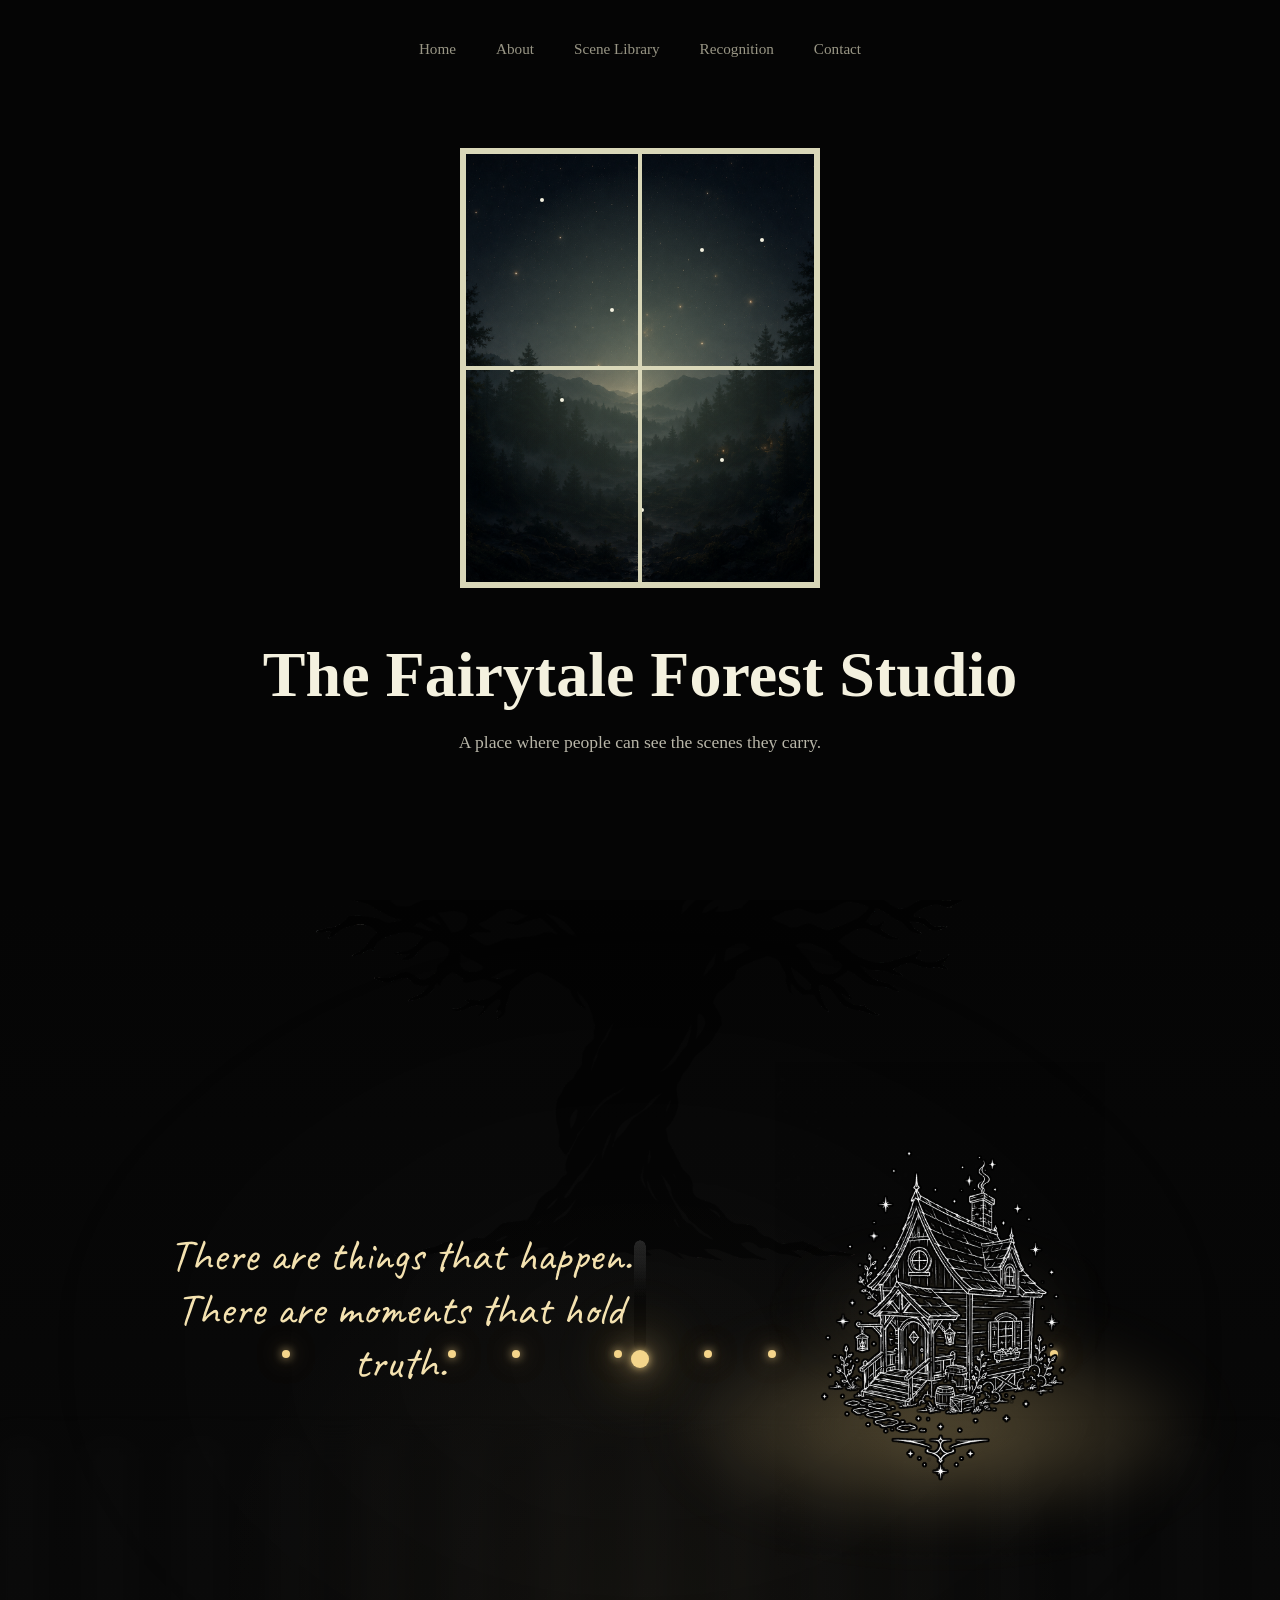
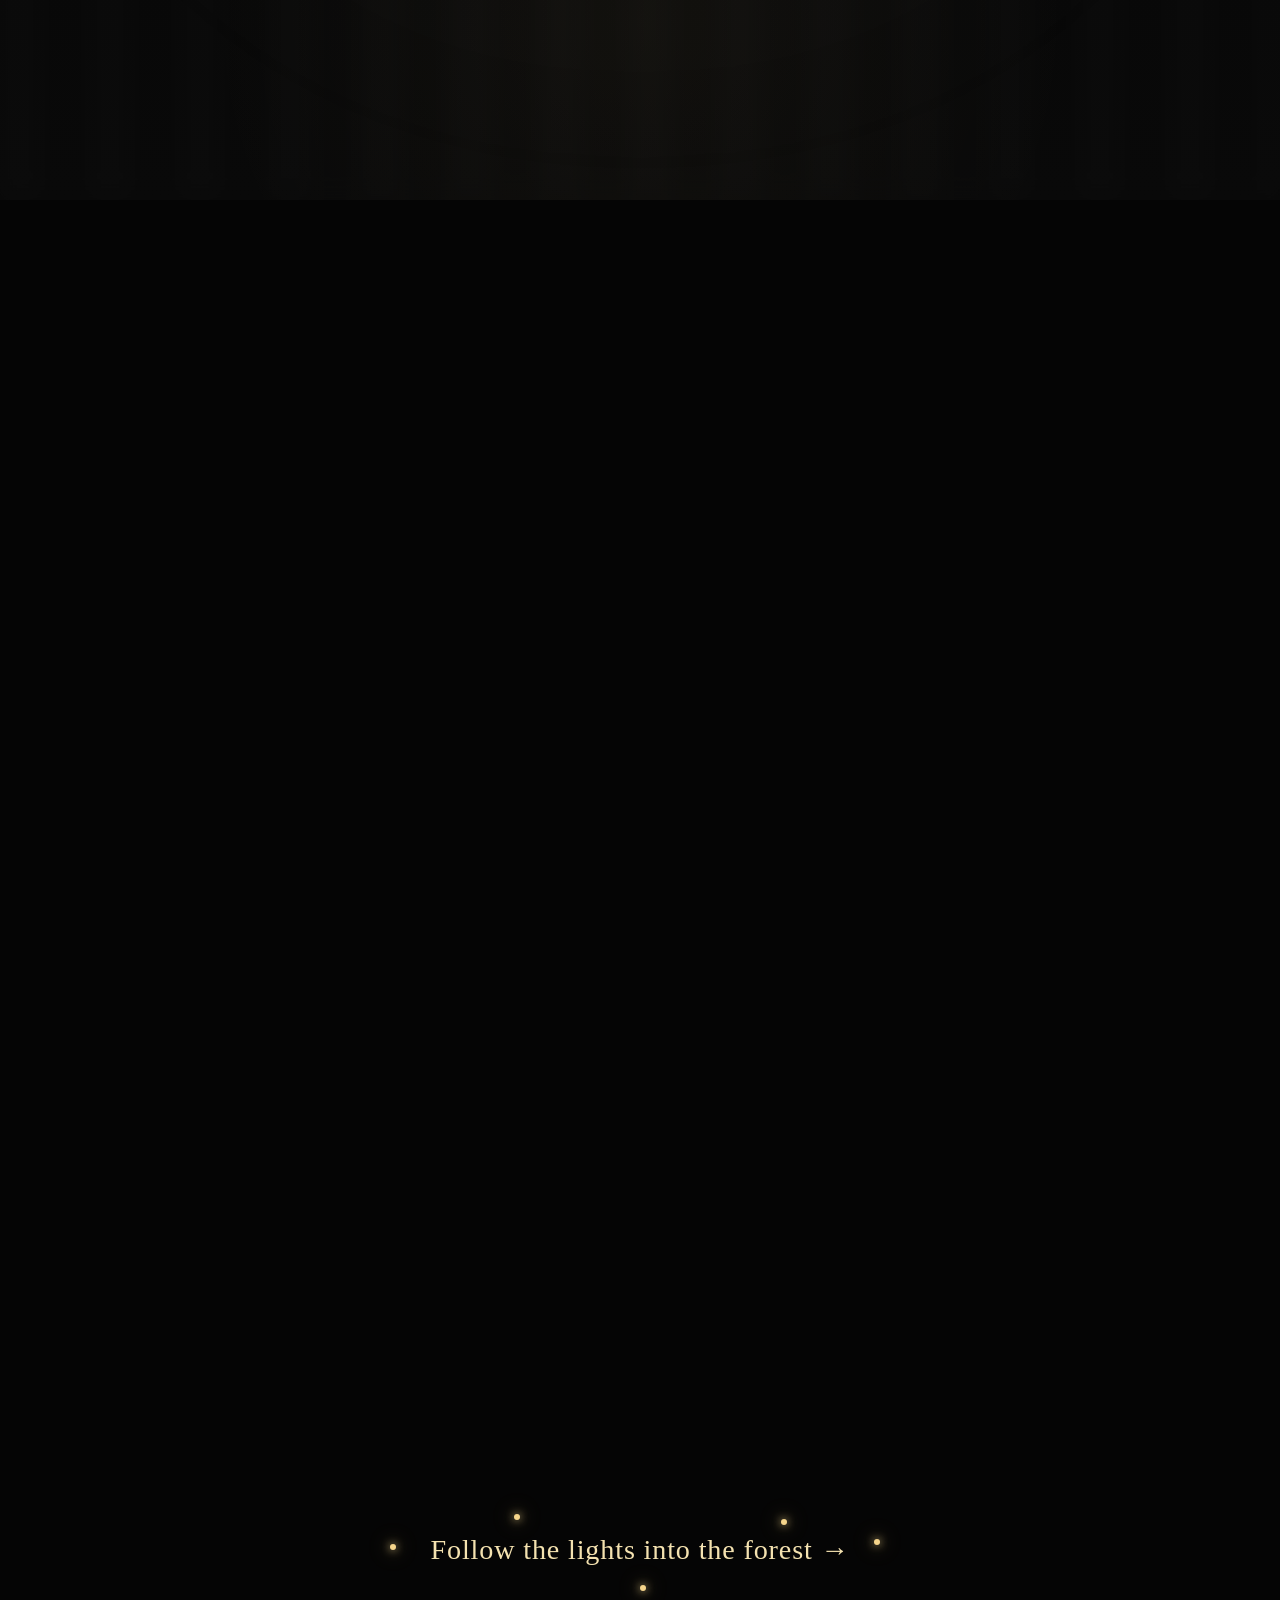
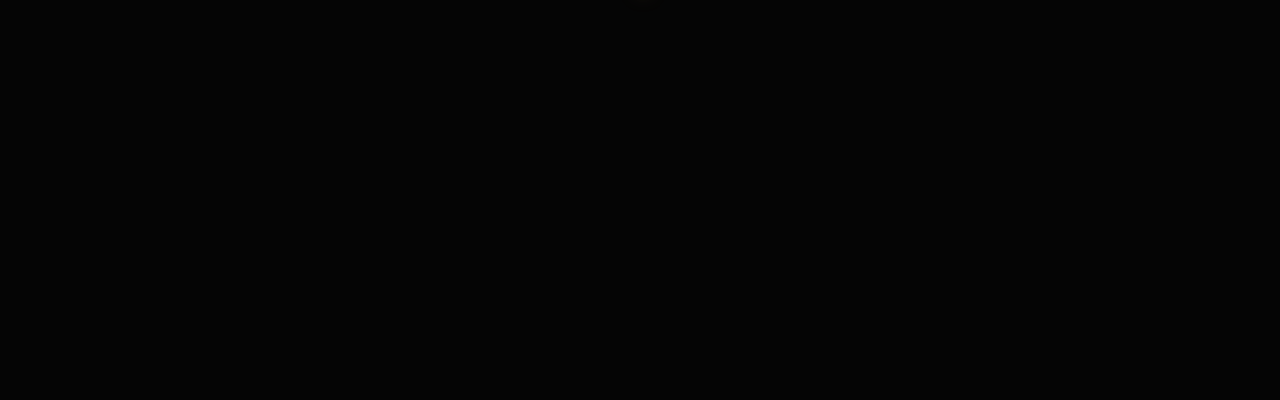
==== commit e8450585: "Refine zone 2 quote and house scale" ====
--- a/index.html
+++ b/index.html
@@ -73,7 +73,7 @@
     <div class="transition-left">
 
         <div class="transition-quote">
-    There are things that happen.
+    There are things that happen.<br>
     There are moments that hold truth.
 </div>
 
--- a/style.css
+++ b/style.css
@@ -1251,7 +1251,7 @@
 
     width: 100%;
 
-    max-width: 325px;
+    max-width: 330px;
 
     transform-origin: center center;
 
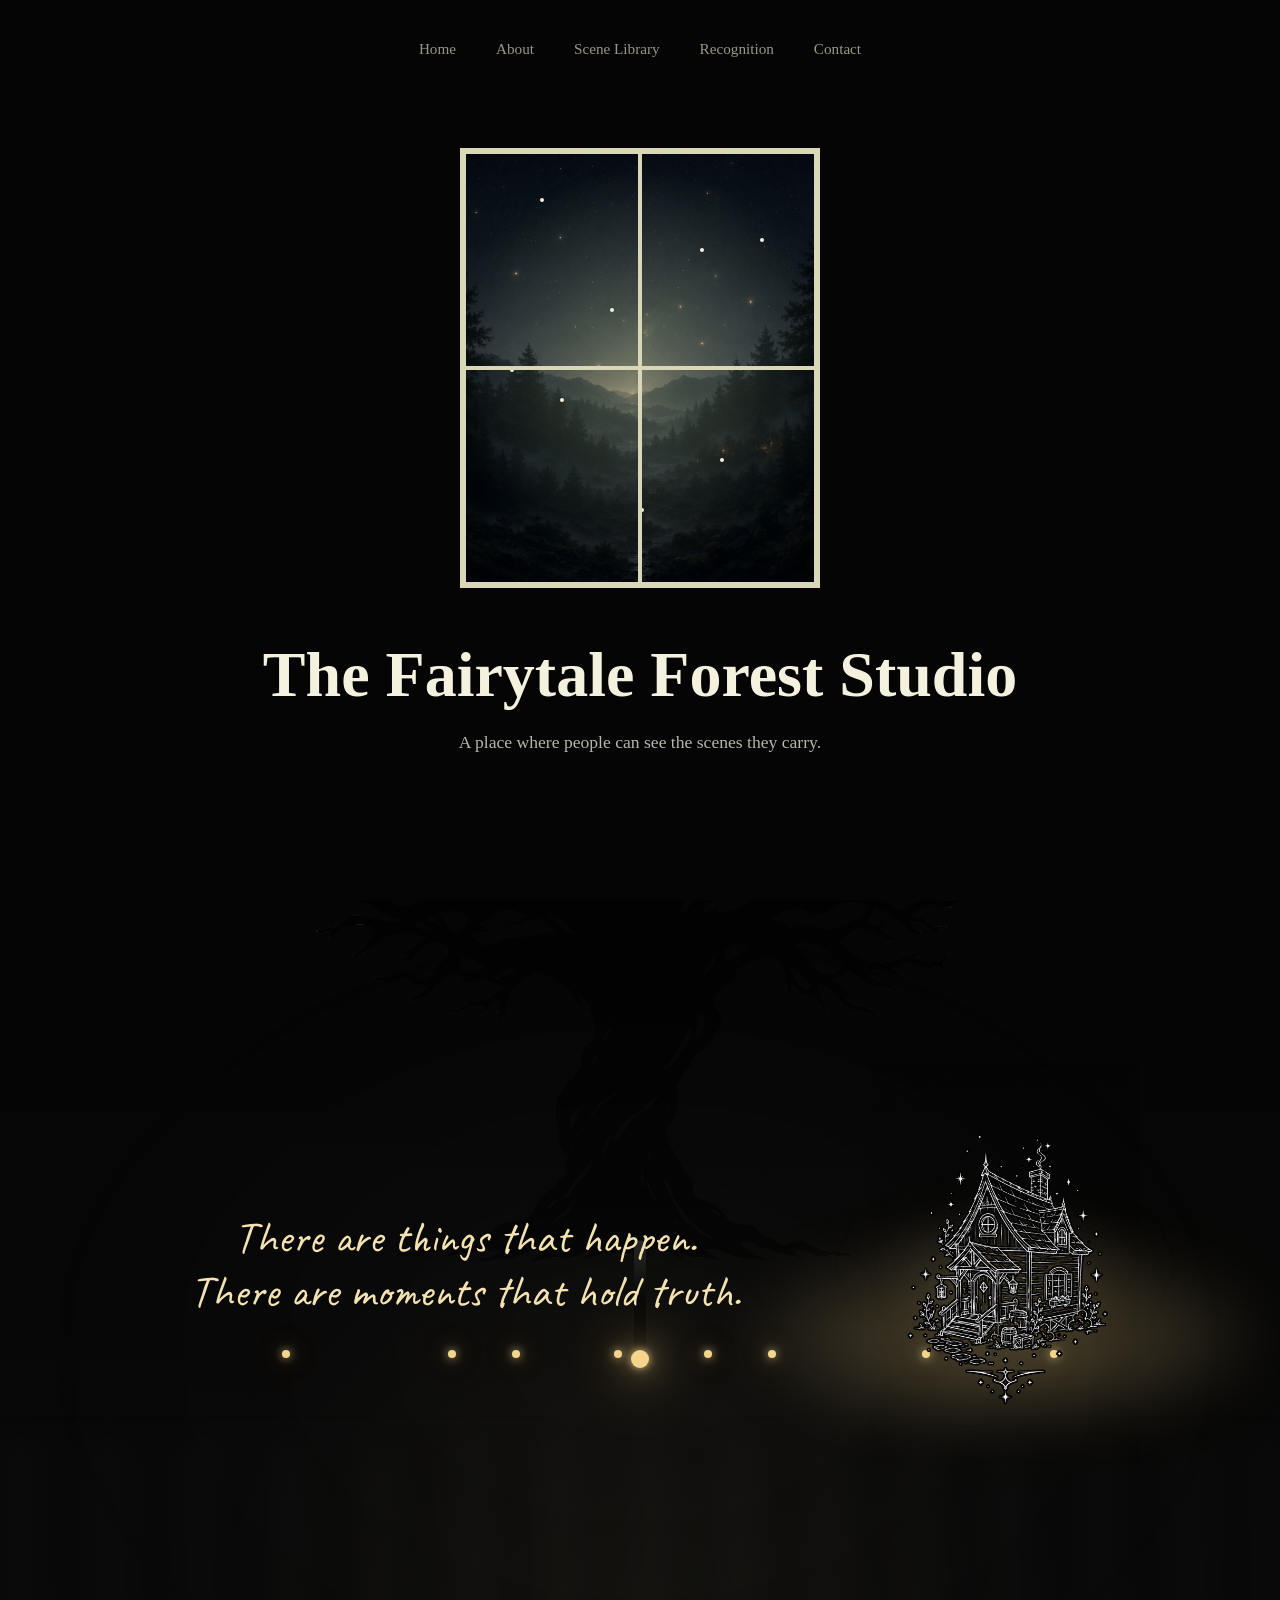
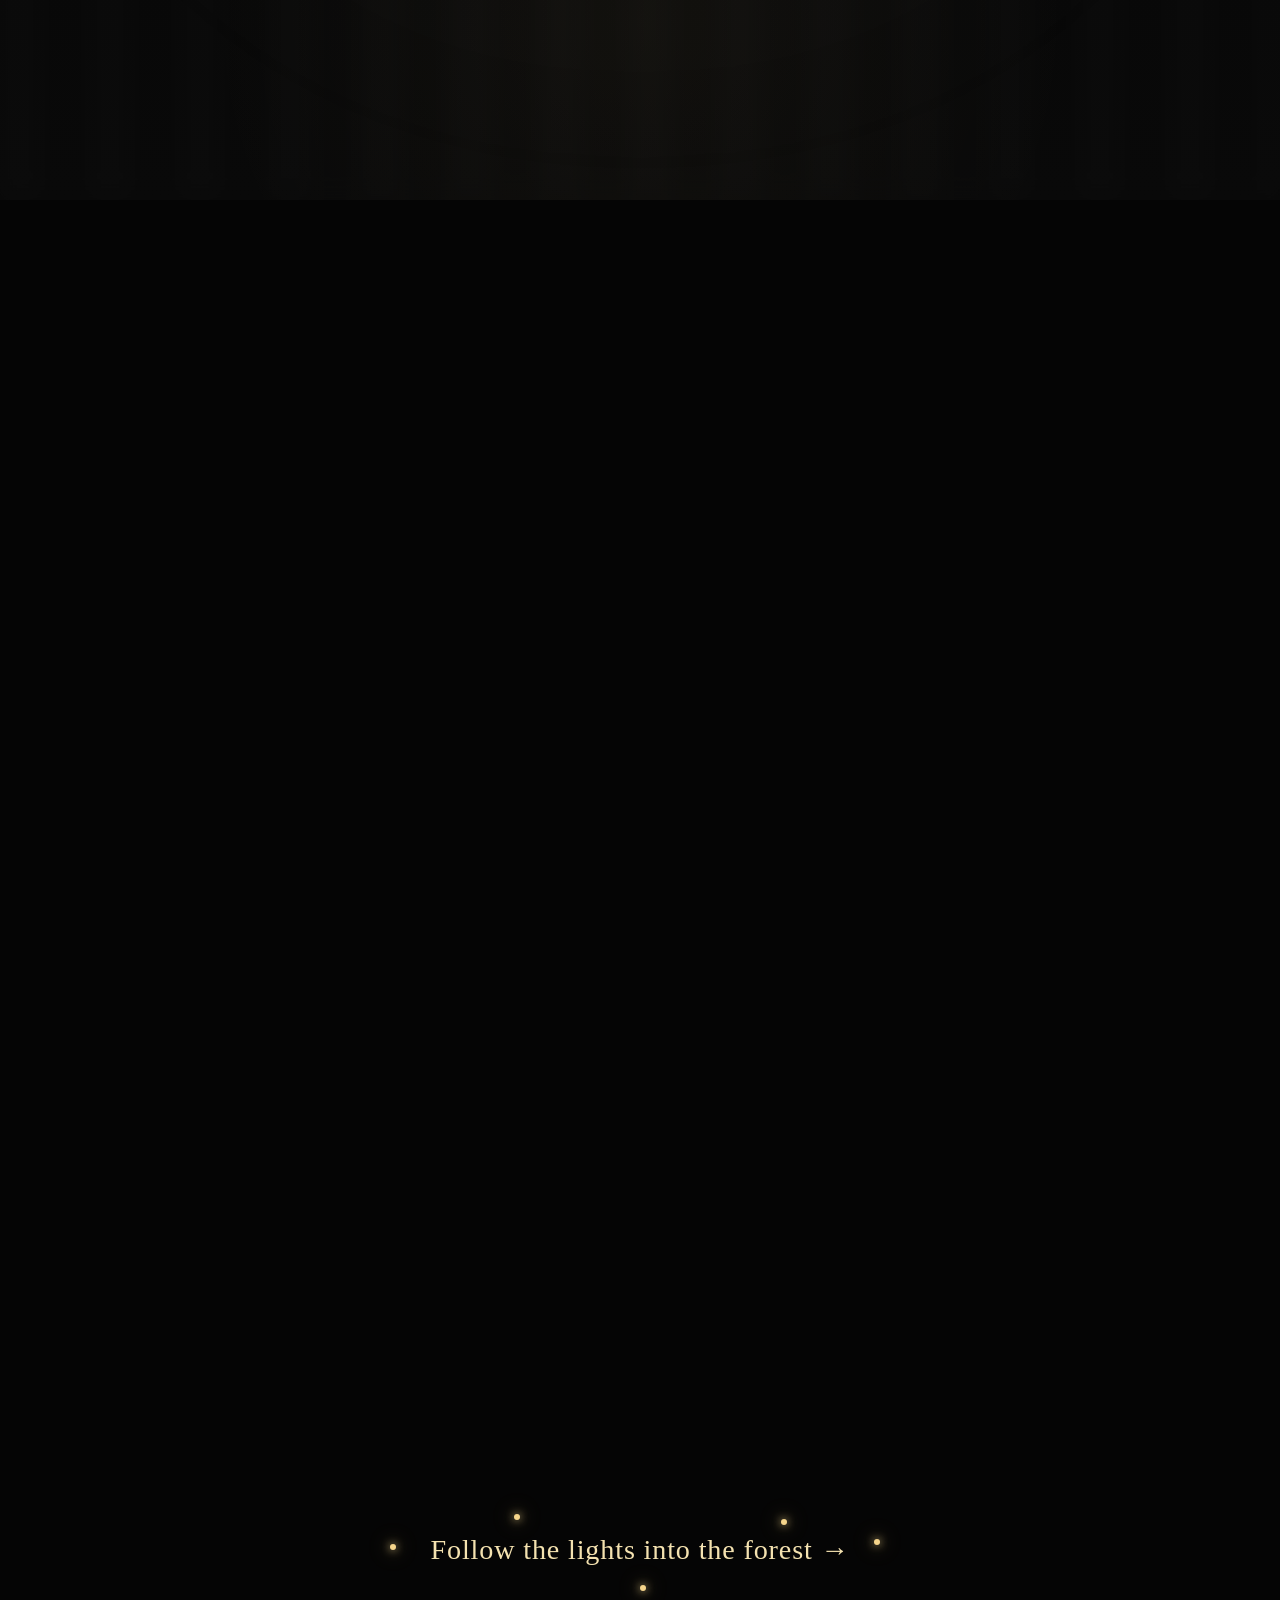
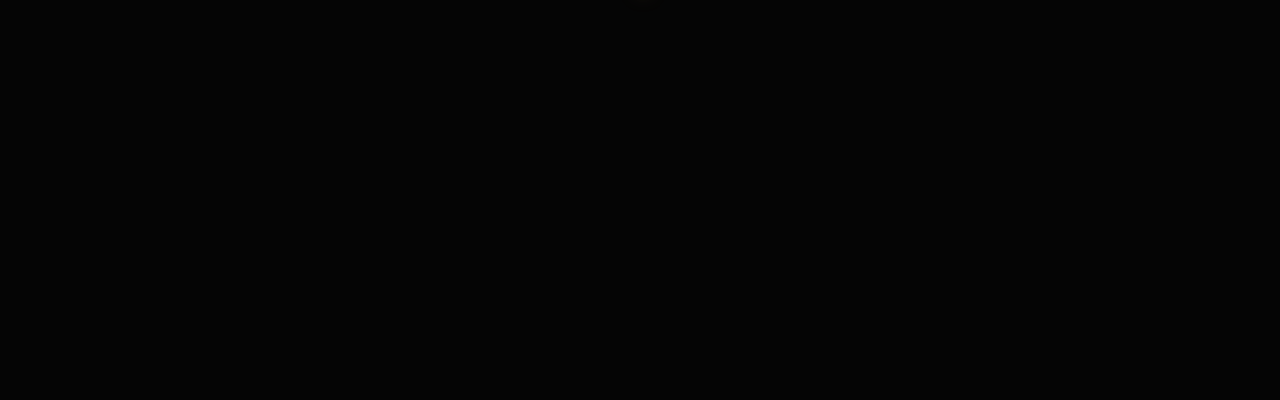
==== commit 705b65a6: "Replace PNG assets with WebP" ====
--- a/index.html
+++ b/index.html
@@ -86,7 +86,7 @@
         <div class="memory-island"></div>
 
         <img
-        src="assets/fairytale-house-1.png"
+        src="assets/fairytale-house-01.webp"
         class="transition-house"
         alt="Fairytale House"
         >
--- a/style.css
+++ b/style.css
@@ -108,7 +108,7 @@
     inset: 0;
 
     background-image:
-        url("assets/forest-master.png");
+        url("assets/forest-master-01.webp");
 
     background-size: cover;
 
@@ -1129,6 +1129,9 @@
     color: #f4e2b0;
 
     opacity: 1;
+    
+    white-space: nowrap;
+    
 }
 .transition-quote.active {
 
@@ -1235,7 +1238,7 @@
 
 .transition-left {
 
-    flex: 0 0 520px;
+    flex: 0 0 650px;
 }
 
 .transition-right {
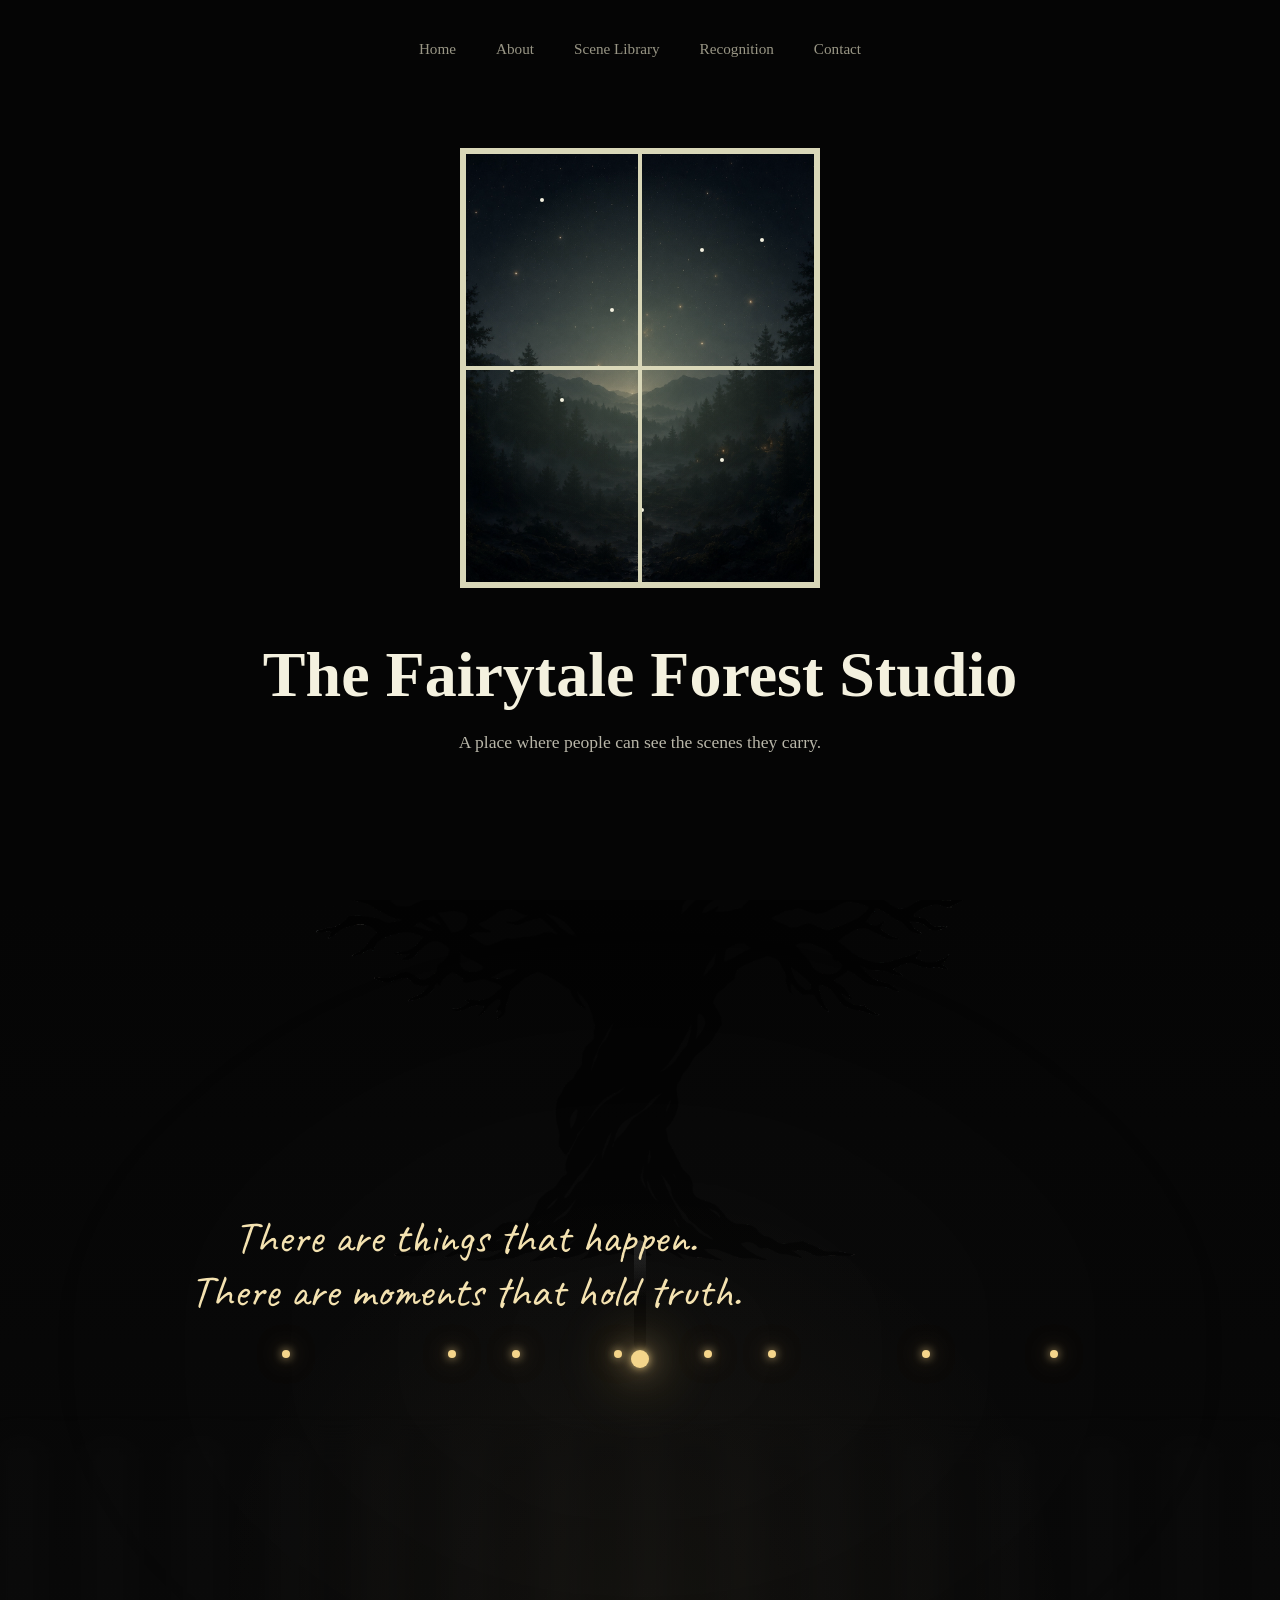
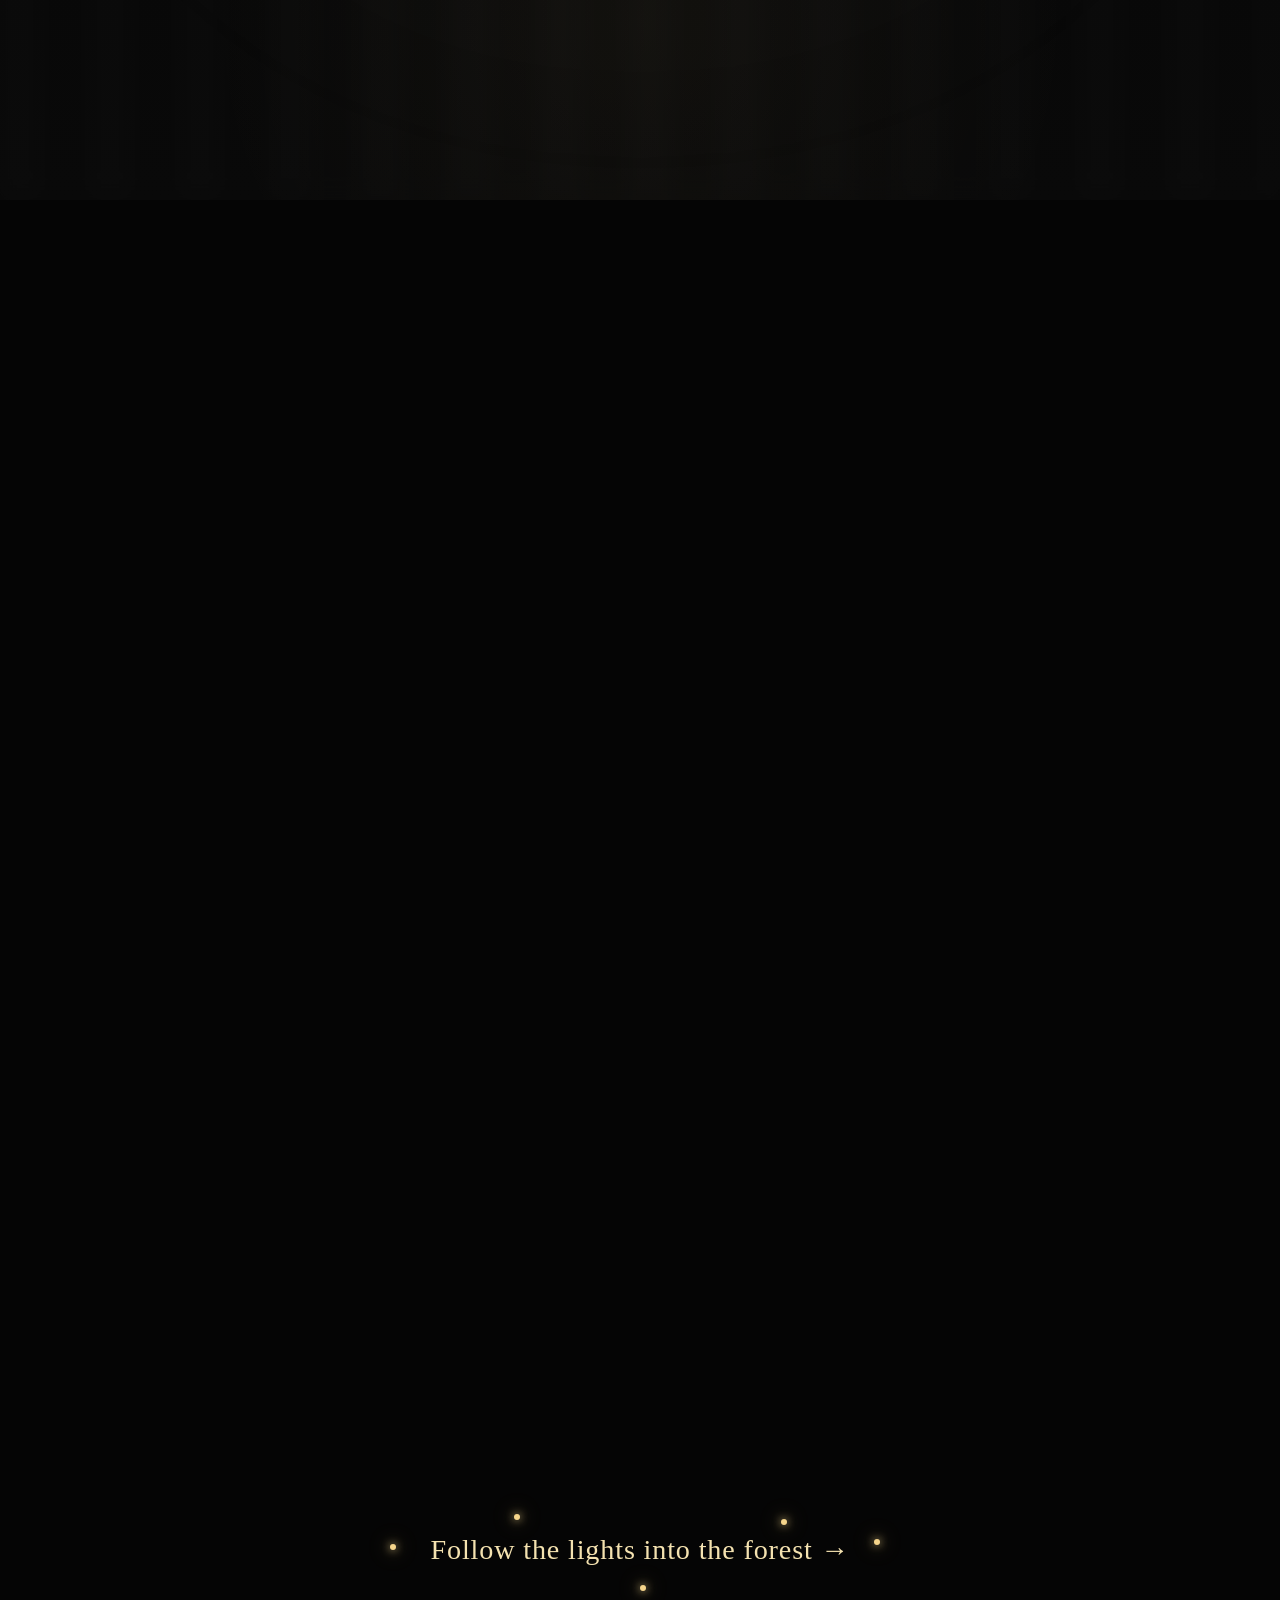
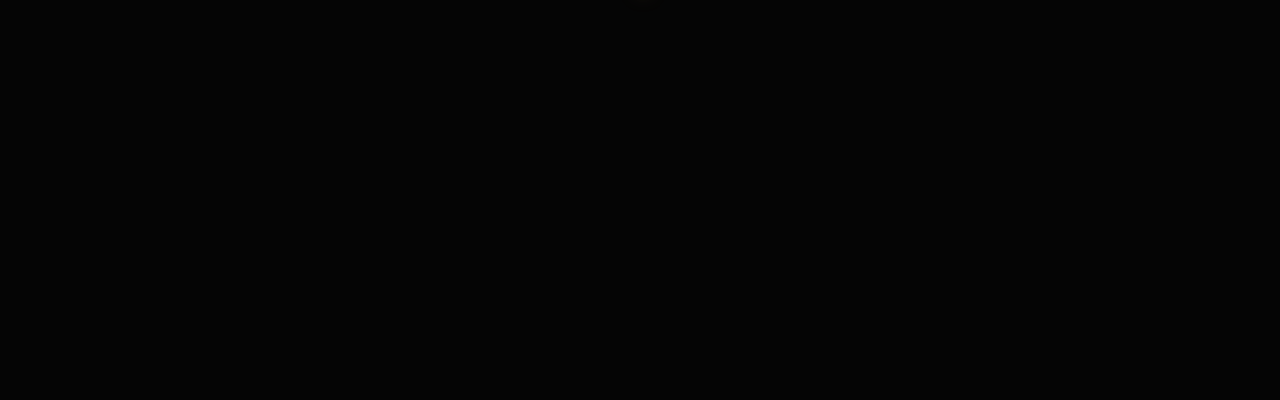
==== commit 7b1cf282: "Improve zone 2 quote writing sequence" ====
--- a/index.html
+++ b/index.html
@@ -73,8 +73,15 @@
     <div class="transition-left">
 
         <div class="transition-quote">
-    There are things that happen.<br>
-    There are moments that hold truth.
+
+    <span class="quote-line quote-line-1">
+        There are things that happen.
+    </span>
+
+    <span class="quote-line quote-line-2">
+        There are moments that hold truth.
+    </span>
+
 </div>
 
     </div>
--- a/style.css
+++ b/style.css
@@ -1116,7 +1116,6 @@
     position: relative;
 
     width: 100%;
-    max-width: none;
 
     text-align: center;
 
@@ -1127,17 +1126,34 @@
     line-height: 1.2;
 
     color: #f4e2b0;
-
-    opacity: 1;
-    
+}
+
+
+.quote-line {
+
+    display: block;
+
+    opacity: 0;
+
+    overflow: hidden;
+
     white-space: nowrap;
-    
-}
-.transition-quote.active {
-
-    opacity: 1;
-
-    filter: blur(0);
+
+    width: 0;
+}
+
+.transition-quote.active .quote-line-1 {
+
+    animation:
+        writeLine 2s steps(35) forwards;
+}
+
+.transition-quote.active .quote-line-2 {
+
+    animation:
+        writeLine 2s steps(40) forwards;
+
+    animation-delay: 2s;
 }
 
 
@@ -1248,6 +1264,25 @@
     display: flex;
 
     justify-content: center;
+
+    opacity: 0;
+
+transform:
+    translateY(30px)
+    scale(.95);
+
+transition:
+    opacity 1.5s ease,
+    transform 1.5s ease;
+}
+
+.transition-right.active {
+
+    opacity: 1;
+
+    transform:
+        translateY(0)
+        scale(1);
 }
 
 .transition-house {
@@ -1598,4 +1633,20 @@
             rotate(10deg)
             scaleX(.4);
     }
+}
+@keyframes writeLine {
+
+    from {
+
+        width: 0;
+
+        opacity: 1;
+    }
+
+    to {
+
+        width: 100%;
+
+        opacity: 1;
+    }
 }
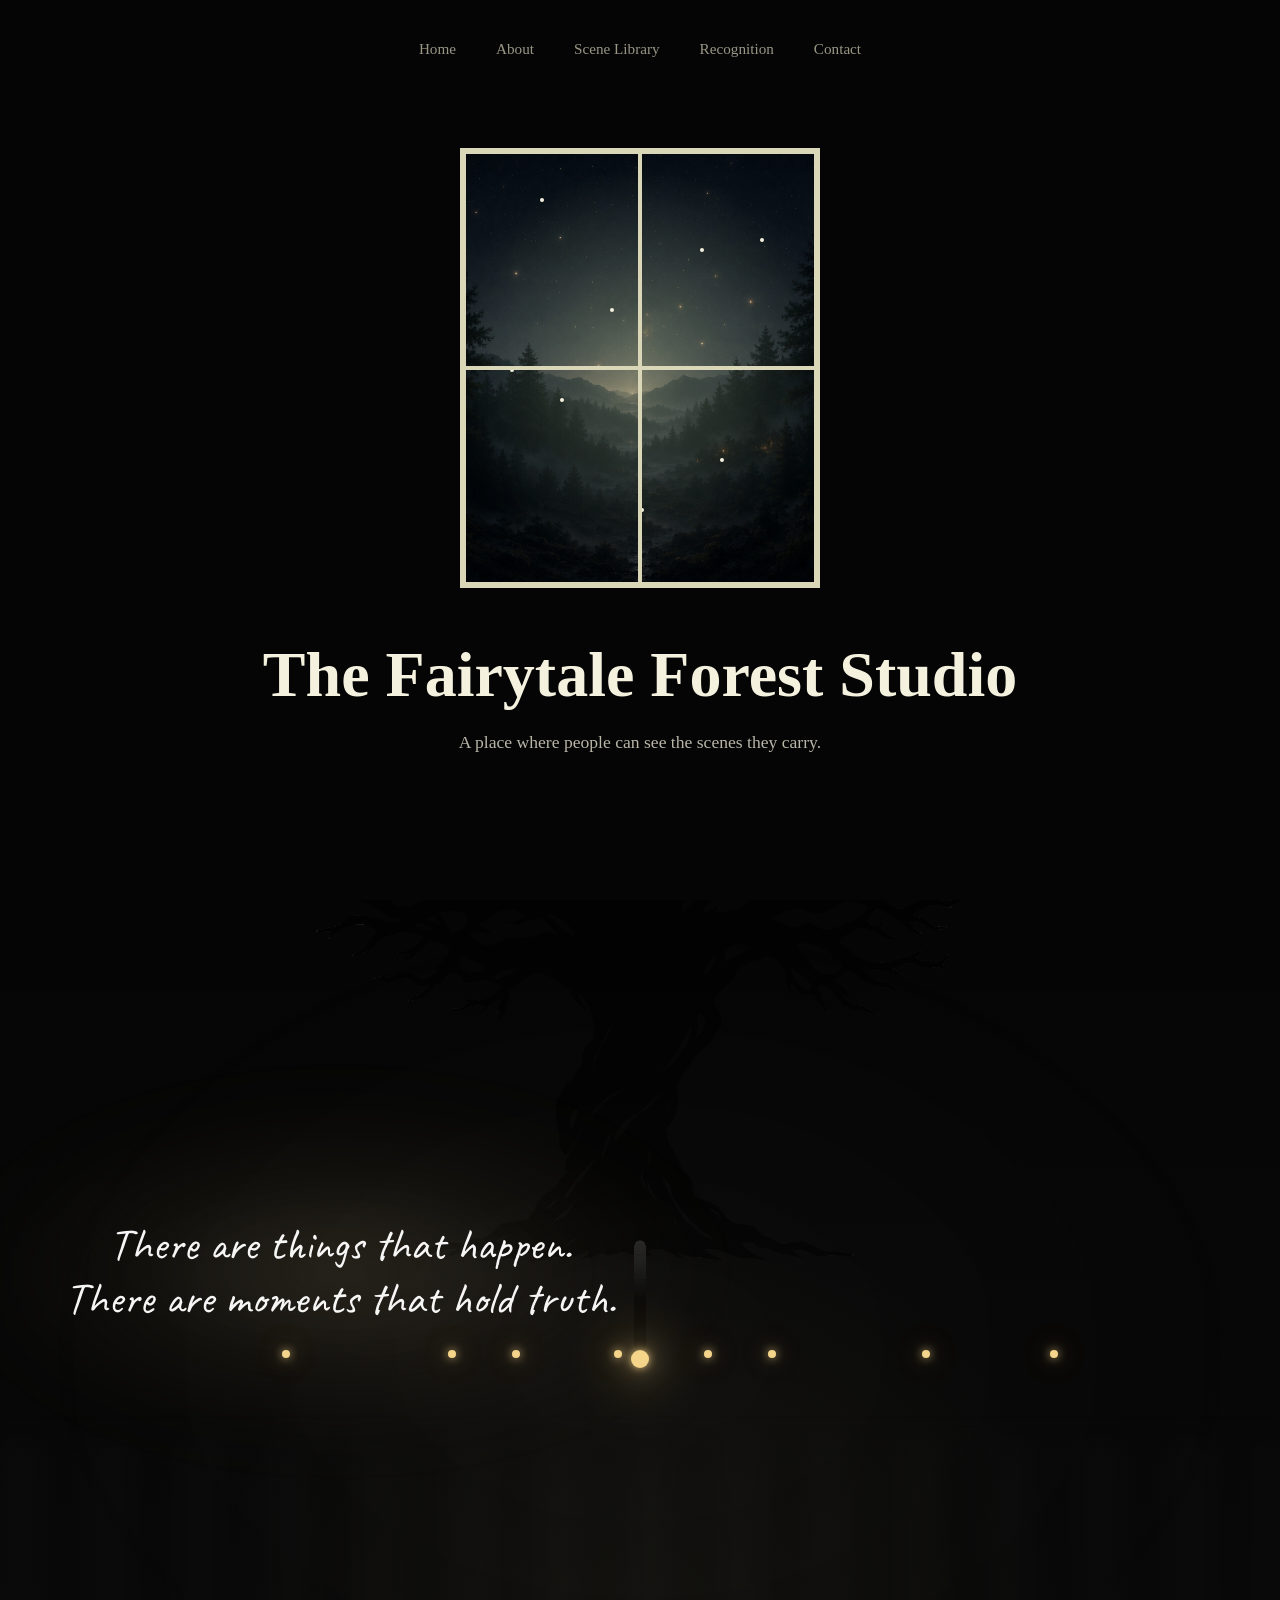
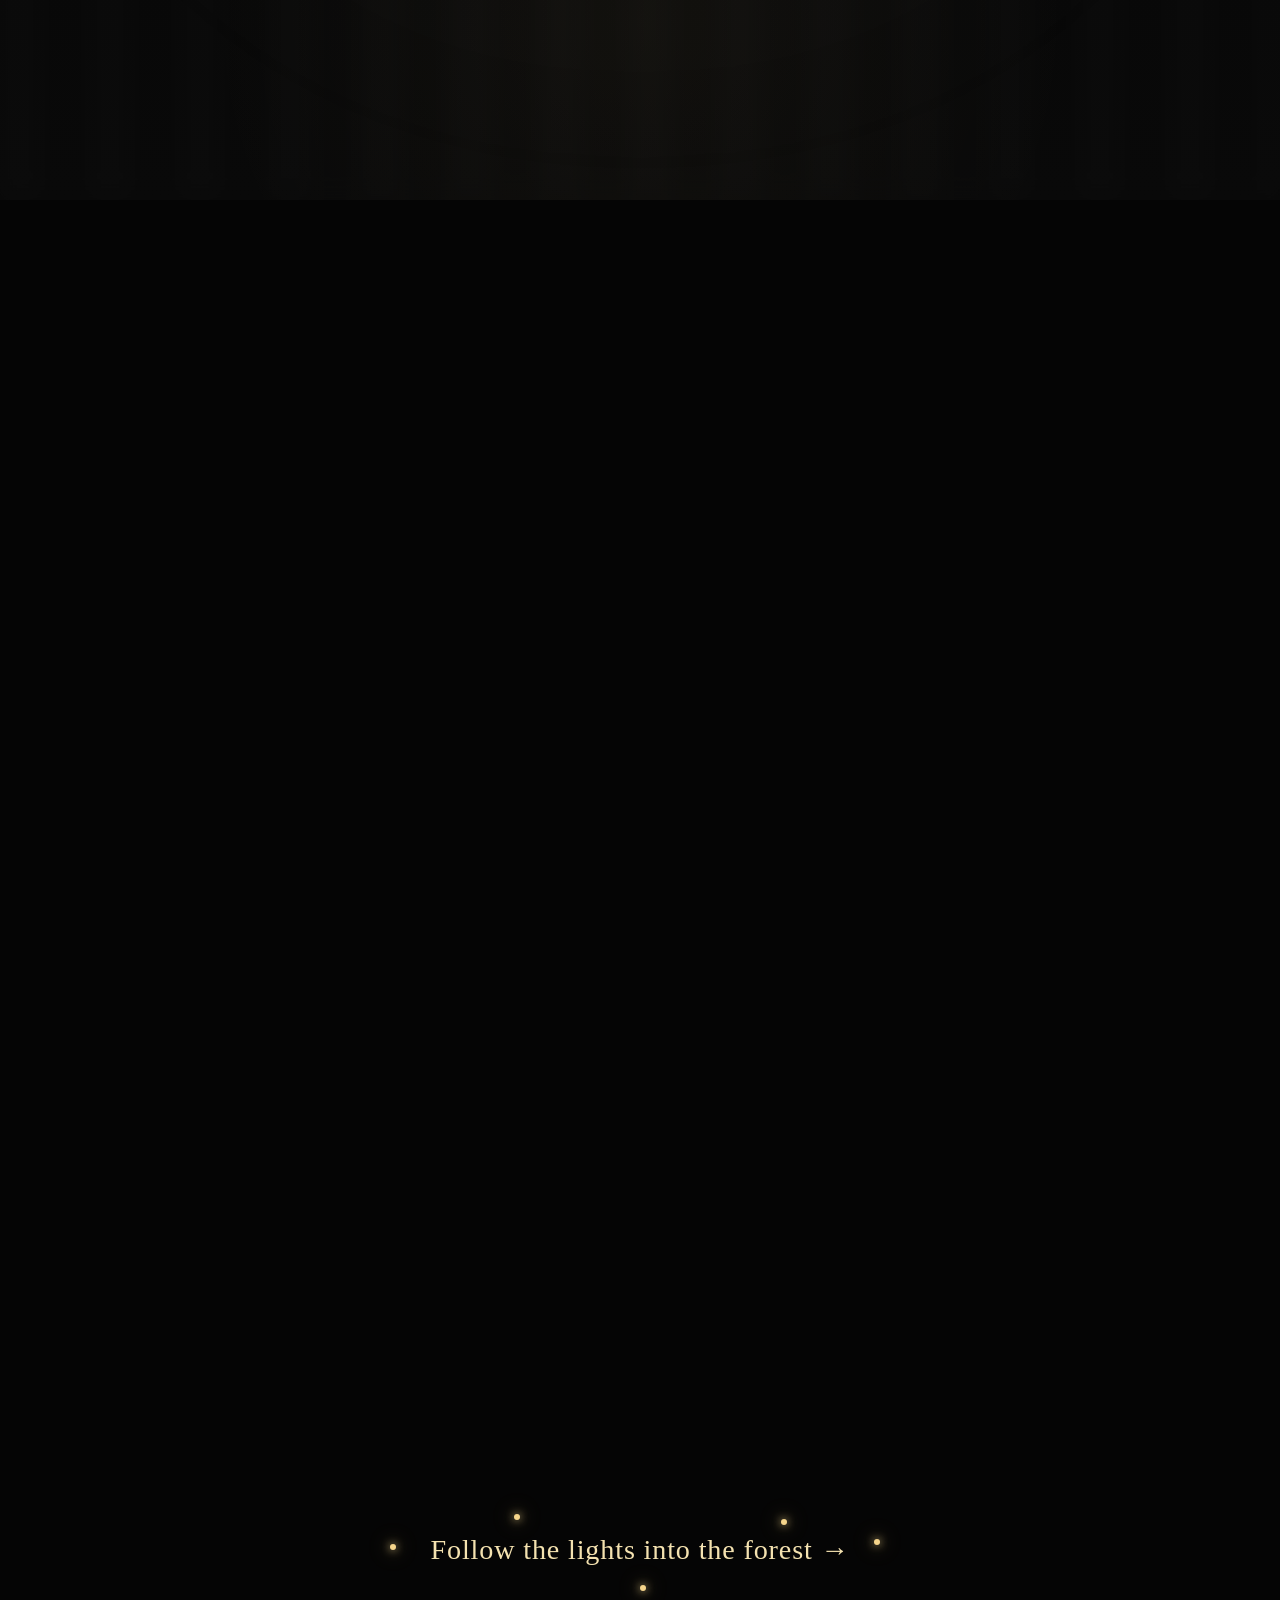
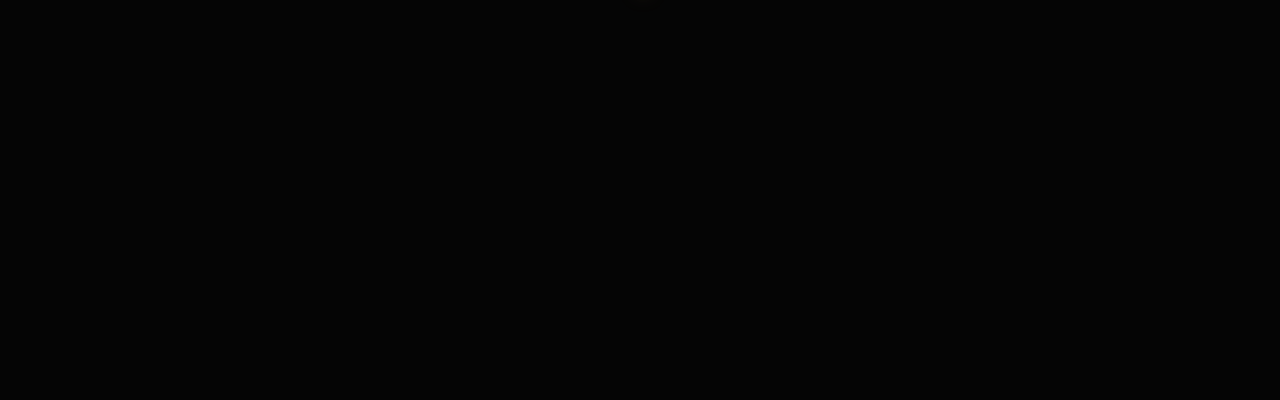
==== commit 5055b71a: "Refine zone 2 house timing and frame" ====
--- a/index.html
+++ b/index.html
@@ -90,15 +90,17 @@
 
     <div class="house-stage">
 
-        <div class="memory-island"></div>
+    <div class="memory-island"></div>
 
-        <img
-        src="assets/fairytale-house-01.webp"
-        class="transition-house"
-        alt="Fairytale House"
-        >
+    <div class="house-stage-frame"></div>
 
-    </div>
+    <img
+    src="assets/fairytale-house-01.webp"
+    class="transition-house"
+    alt="Fairytale House"
+    >
+
+</div>
 
 </div>
 
--- a/style.css
+++ b/style.css
@@ -1125,35 +1125,71 @@
 
     line-height: 1.2;
 
-    color: #f4e2b0;
-}
-
+    color: rgba(255,255,255,.96);
+}
+
+.transition-quote::after {
+
+    content: "";
+
+    position: absolute;
+
+    left: -80px;
+
+    top: 50%;
+
+    width: 120px;
+
+    height: 3px;
+
+    border-radius: 999px;
+
+    background:
+
+        linear-gradient(
+            90deg,
+            transparent,
+            rgba(255,255,255,.9),
+            transparent
+        );
+
+    filter: blur(2px);
+
+    opacity: 0;
+
+    pointer-events: none;
+}
+
+.transition-quote.active::after {
+
+    animation:
+        quoteSweep 2.8s ease forwards;
+}
 
 .quote-line {
 
     display: block;
 
+    position: relative;
+
+    white-space: nowrap;
+
     opacity: 0;
-
-    overflow: hidden;
-
-    white-space: nowrap;
-
-    width: 0;
-}
+}
+
 
 .transition-quote.active .quote-line-1 {
 
     animation:
-        writeLine 2s steps(35) forwards;
+        quoteAppear 1.2s ease forwards;
 }
 
 .transition-quote.active .quote-line-2 {
 
     animation:
-        writeLine 2s steps(40) forwards;
-
-    animation-delay: 2s;
+        quoteAppear 1.2s ease forwards;
+
+    animation-delay: 2.8s;
 }
 
 
@@ -1255,6 +1291,86 @@
 .transition-left {
 
     flex: 0 0 650px;
+
+    position: relative;
+}
+
+.transition-left::before {
+
+    content: "";
+
+    position: absolute;
+
+    left: 50%;
+    top: 50%;
+
+    transform:
+        translate(-50%, -50%);
+
+    width: 700px;
+
+    height: 320px;
+
+    border-radius: 50%;
+
+    background:
+
+        radial-gradient(
+
+            ellipse at center,
+
+            rgba(245,213,139,.12) 0%,
+
+            rgba(245,213,139,.06) 35%,
+
+            rgba(245,213,139,.02) 60%,
+
+            transparent 100%
+        );
+
+    filter: blur(40px);
+
+    animation:
+        quoteMemoryBreath 12s ease-in-out infinite;
+
+    z-index: -1;
+}
+
+.transition-left::after {
+
+    content: "";
+
+    position: absolute;
+
+    left: 50%;
+    top: 50%;
+
+    transform:
+        translate(-50%, -50%);
+
+    width: 540px;
+
+    height: 180px;
+
+    border-radius: 50%;
+
+    background:
+
+        radial-gradient(
+
+            ellipse at center,
+
+            rgba(255,255,255,.04),
+
+            transparent 70%
+        );
+
+    filter: blur(30px);
+
+    animation:
+        quoteMemoryMist 18s ease-in-out infinite;
+
+    z-index: -2;
 }
 
 .transition-right {
@@ -1287,9 +1403,13 @@
 
 .transition-house {
 
+    position: relative;
+
+    z-index: 5;
+
     width: 100%;
 
-    max-width: 330px;
+    max-width: 370px;
 
     transform-origin: center center;
 
@@ -1345,7 +1465,35 @@
     justify-content: center;
 
     align-items: center;
-}
+
+    width: 520px;
+
+    height: 420px;
+}
+.house-stage-frame {
+
+    position: absolute;
+
+    left: 50%;
+
+    top: 58%;
+
+    transform:
+        translate(-50%, -50%);
+
+    width: 320px;
+
+    height: 250px;
+
+    border: 2px solid rgba(255,255,255,.25);
+
+    border-radius: 8px;
+
+    pointer-events: none;
+
+    z-index: 0;
+}
+
 .house-stage::before {
 
     content: "";
@@ -1634,19 +1782,92 @@
             scaleX(.4);
     }
 }
-@keyframes writeLine {
+@keyframes quoteAppear {
 
     from {
 
-        width: 0;
+        opacity: 0;
+
+        transform:
+            translateX(-12px);
+    }
+
+    to {
 
         opacity: 1;
-    }
-
-    to {
-
-        width: 100%;
+
+        transform:
+            translateX(0);
+    }
+}
+
+@keyframes quoteMemoryBreath {
+
+    0%,100% {
+
+        transform:
+            translate(-50%, -50%)
+            scale(1);
+
+        opacity: .5;
+    }
+
+    50% {
+
+        transform:
+            translate(-50%, -50%)
+            scale(1.06);
+
+        opacity: .9;
+    }
+}
+
+@keyframes quoteMemoryMist {
+
+    0%,100% {
+
+        transform:
+            translate(-50%, -50%)
+            scale(1);
+
+        opacity: .15;
+    }
+
+    50% {
+
+        transform:
+            translate(-50%, -50%)
+            scale(1.12);
+
+        opacity: .35;
+    }
+}
+
+@keyframes quoteSweep {
+
+    0% {
+
+        opacity: 0;
+
+        transform:
+            translateX(0);
+    }
+
+    10% {
 
         opacity: 1;
     }
+
+    90% {
+
+        opacity: 1;
+    }
+
+    100% {
+
+        opacity: 0;
+
+        transform:
+            translateX(500px);
+    }
 }
